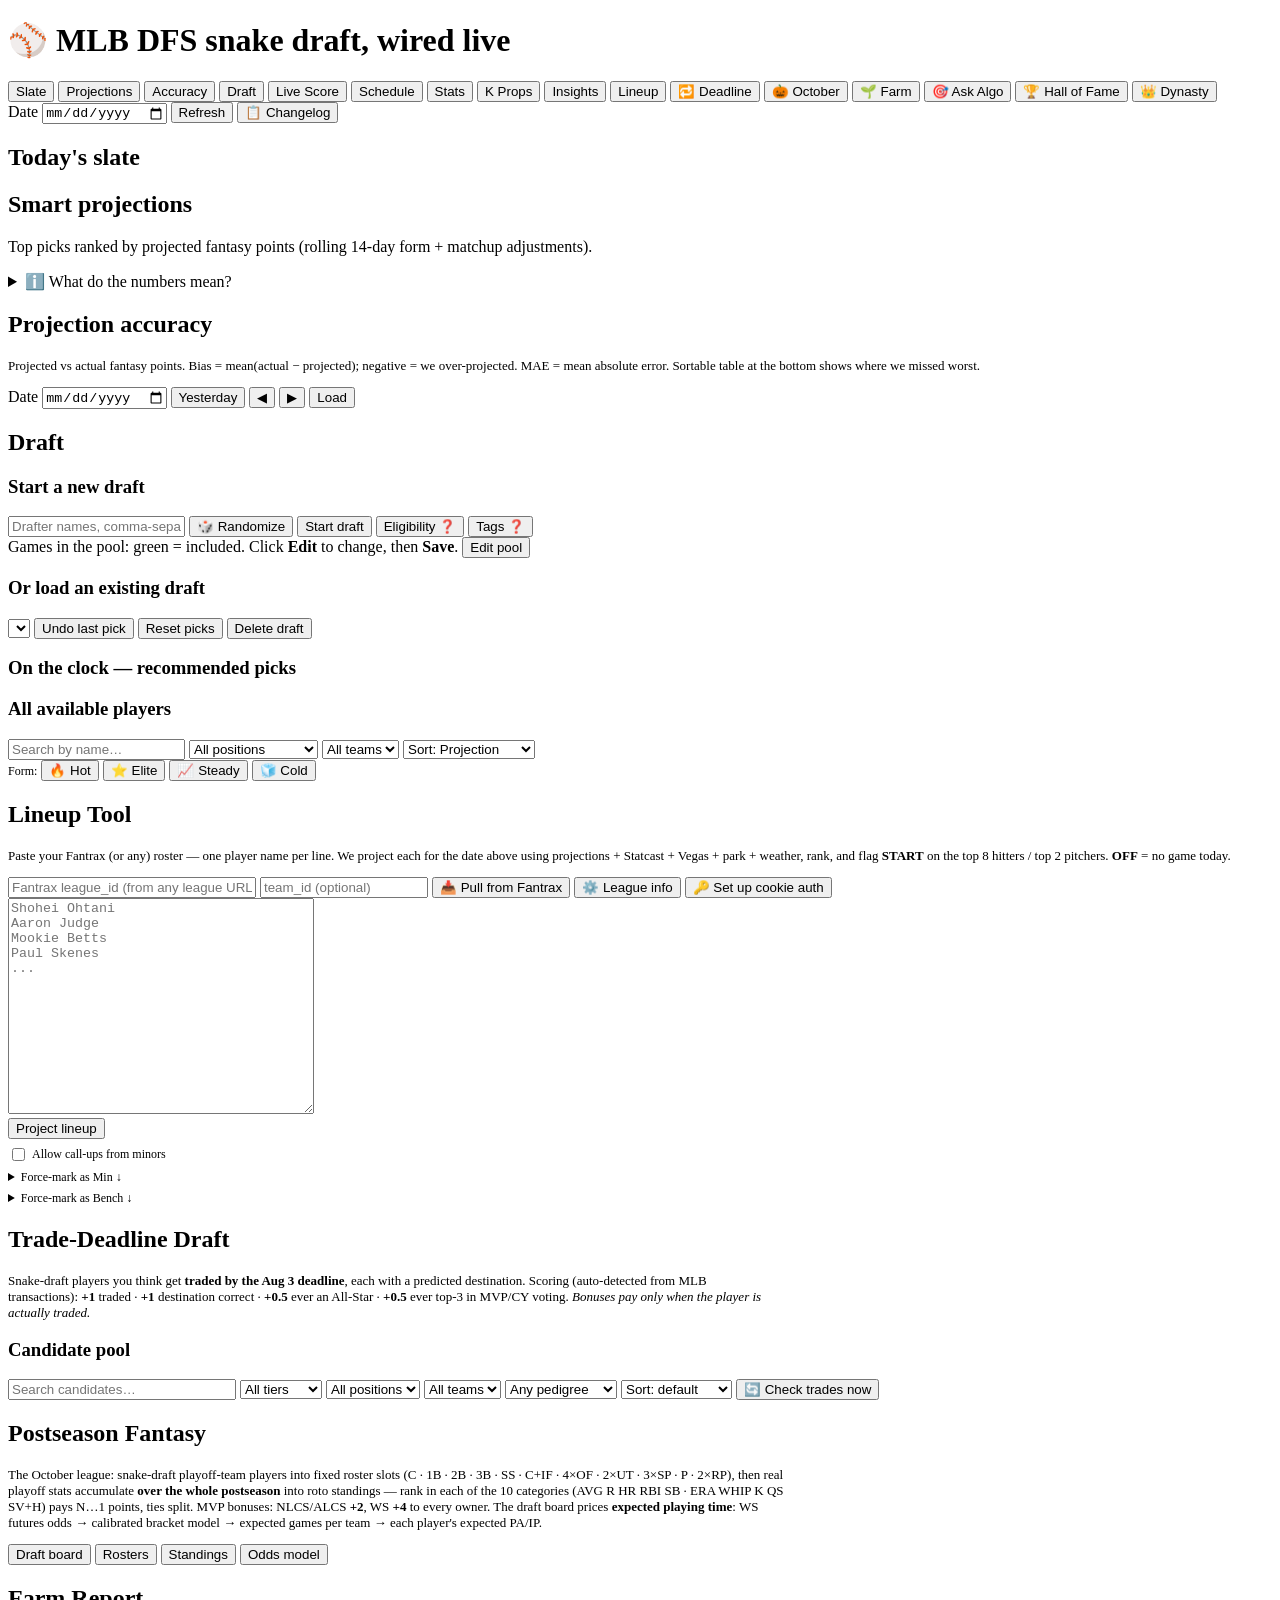
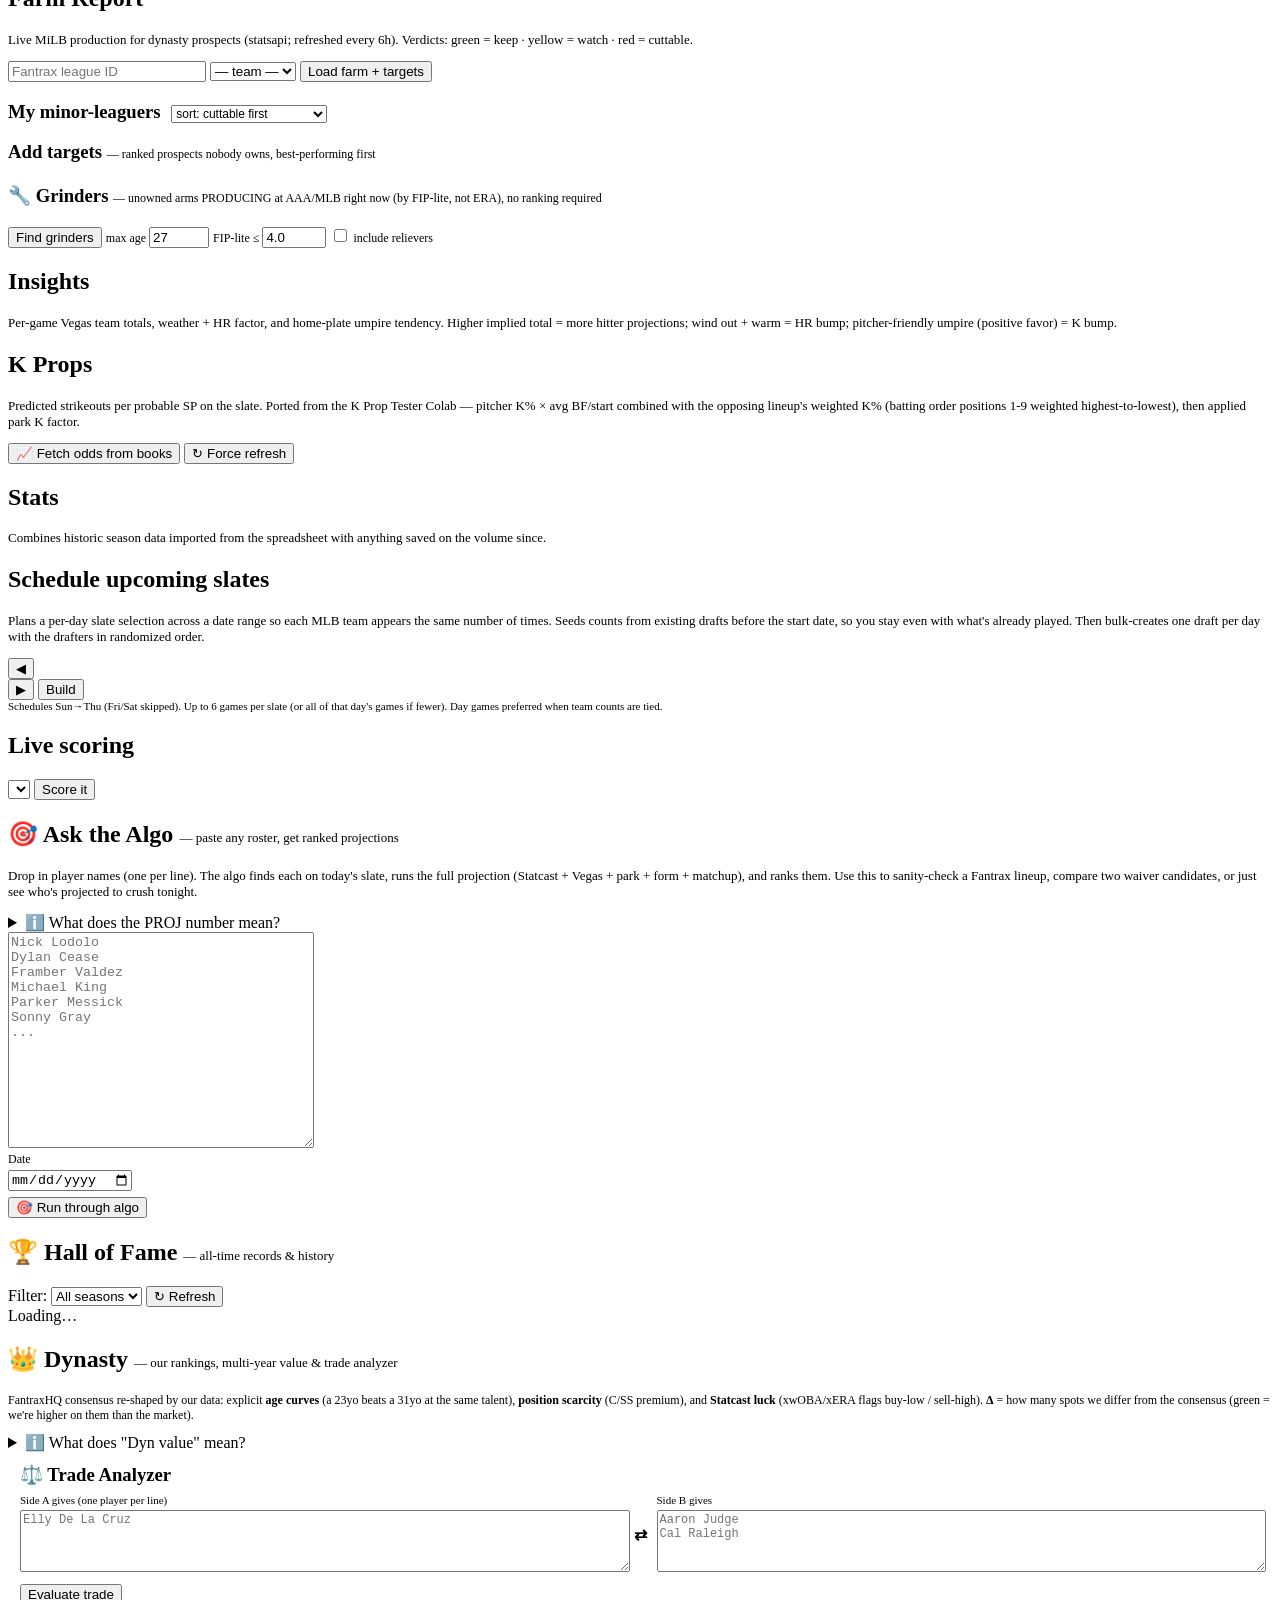
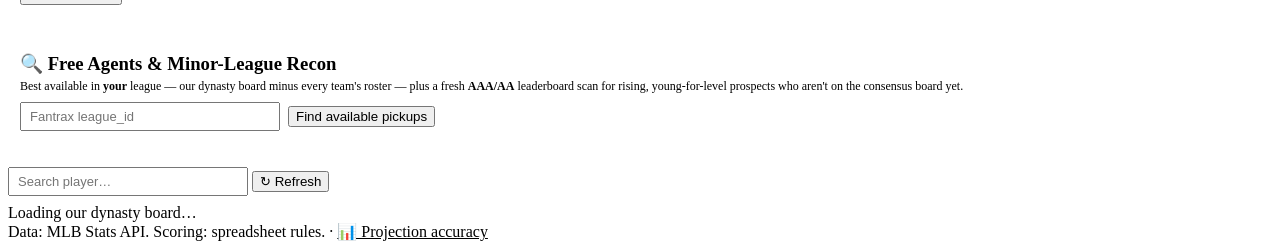
==== mlb_dfs/static/index.html @ f7f05da2 "feat(october): Postseason Fantasy tab — odds-driven playing-time projections + roto league Replicate" ====
<!doctype html>
<html lang="en">
<head>
  <meta charset="utf-8" />
  <meta name="viewport" content="width=device-width,initial-scale=1" />
  <title>MLB DFS — live snake draft</title>
  <link rel="stylesheet" href="/static/styles.css?v=__BUILD__" />
</head>
<body>
  <header>
    <h1>⚾ MLB DFS <span class="muted">snake draft, wired live</span></h1>
    <nav>
      <button data-tab="slate" class="active">Slate</button>
      <button data-tab="project">Projections</button>
      <button data-tab="calib">Accuracy</button>
      <button data-tab="draft">Draft</button>
      <button data-tab="score">Live Score</button>
      <button data-tab="schedule">Schedule</button>
      <button data-tab="stats">Stats</button>
      <button data-tab="kprops">K Props</button>
      <button data-tab="insights">Insights</button>
      <button data-tab="lineup">Lineup</button>
      <button data-tab="deadline">🔁 Deadline</button>
      <button data-tab="october">🎃 October</button>
      <button data-tab="farm">🌱 Farm</button>
      <button data-tab="ask">🎯 Ask Algo</button>
      <button data-tab="hof">🏆 Hall of Fame</button>
      <button data-tab="dynasty">👑 Dynasty</button>
    </nav>
    <div class="date-row">
      <label>Date <input id="date" type="date" /></label>
      <button id="refresh">Refresh</button>
      <button id="changelog-btn" title="What's new in the projection model">📋 Changelog</button>
    </div>
  </header>

  <div id="changelog-modal" class="modal" style="display:none;">
    <div class="modal-content">
      <div class="modal-header">
        <h2>Model Changelog</h2>
        <button id="changelog-close" class="modal-close">×</button>
      </div>
      <div id="changelog-body" class="modal-body"></div>
    </div>
  </div>

  <main>
    <section id="tab-slate" class="tab active">
      <h2>Today's slate</h2>
      <div id="slate-out" class="grid"></div>
    </section>

    <section id="tab-project" class="tab">
      <h2>Smart projections</h2>
      <p class="muted">Top picks ranked by projected fantasy points (rolling 14-day form + matchup adjustments).</p>
      <details class="num-legend">
        <summary>ℹ️ What do the numbers mean?</summary>
        <div class="num-legend-body">
          <p>Each number is <b>projected fantasy points for today's game</b>, on your league's scoring
             (HR 10 · 3B 8 · 2B 5 · 1B 3 · R/RBI/BB 2 · SB 3 · K −1 · GIDP −1.5;
             pitchers: out 0.75 · K 1.5 · QS 4 · ER −2 · baserunner −0.6).</p>
          <table class="legend-tiers">
            <tr><th>Hitter / game</th><td><b>🔥 11+</b> elite</td><td>8–11 strong</td><td>6–8 solid</td><td>4.5–6 average</td><td>3–4.5 streamer</td><td>&lt;3 bench</td></tr>
            <tr><th>Pitcher / start</th><td><b>🔥 18+</b> ace</td><td>14–18 strong</td><td>10–14 solid</td><td>6–10 risky</td><td colspan="2">&lt;6 avoid</td></tr>
          </table>
          <p class="muted" style="font-size:11px;">League average is ~5 pts for a hitter, ~11 for a starting pitcher. Click any player's number for the full factor breakdown.</p>
        </div>
      </details>
      <div id="proj-out"></div>
    </section>

    <section id="tab-calib" class="tab">
      <h2>Projection accuracy</h2>
      <p class="muted" style="font-size:13px;">
        Projected vs actual fantasy points. Bias = mean(actual − projected); negative = we over-projected. MAE = mean absolute error. Sortable table at the bottom shows where we missed worst.
      </p>
      <div class="setup-row">
        <label>Date <input id="calib-date" type="date" /></label>
        <button id="calib-yesterday" type="button">Yesterday</button>
        <button id="calib-prev" type="button" title="Previous day">◀</button>
        <button id="calib-next" type="button" title="Next day">▶</button>
        <button id="calib-load" type="button" class="btn-pick">Load</button>
      </div>
      <div id="calib-out"></div>
    </section>

    <section id="tab-draft" class="tab">
      <h2>Draft</h2>

      <div id="trivia-panel" class="trivia-panel" hidden>
        <div class="trivia-header">
          <h3>🎯 Today's Trivia <span class="muted" style="font-weight:400;font-size:12px;">— 3 quick questions about the slate</span></h3>
          <div class="trivia-controls">
            <select id="trivia-drafter" title="Who's playing"></select>
            <button id="trivia-leaderboard-btn" type="button" title="Season leaderboard">🏆 Season</button>
          </div>
        </div>
        <div id="trivia-questions"></div>
        <div id="trivia-submissions" class="muted" style="font-size:12px;margin-top:8px;"></div>
      </div>

      <div id="draft-setup">
        <h3>Start a new draft</h3>
        <div class="setup-row">
          <input id="drafters" placeholder="Drafter names, comma-separated. Ex: Stock,JL,Meech" />
          <button id="randomize" type="button" title="Randomize draft order">🎲 Randomize</button>
          <button id="new-draft" class="btn-pick">Start draft</button>
          <button id="show-eligibility" type="button">Eligibility ❓</button>
          <button id="show-tag-guide" type="button">Tags ❓</button>
        </div>
        <div id="tag-guide" class="tag-guide" hidden>
          <h4 style="margin:0 0 8px;">Player tags — what they mean</h4>
          <div class="tag-guide-section">
            <div class="tag-guide-header">Form tags <span class="muted" style="font-weight:400;font-size:11px;">(based on recent game logs)</span></div>
            <ul>
              <li><span class="bench-tag" style="background:rgba(239,68,68,0.25);color:#fca5a5;">🔥 HOT</span> — last 3 games well above their 14-day average. Streak signal: we weight L3 at 0.9 of projection.</li>
              <li><span class="bench-tag" style="background:rgba(59,130,246,0.25);color:#93c5fd;">🧊 COLD</span> — last 3 games well below their 14-day average. Projections shrunk an extra 15% post-matchup (calibrated on n&gt;200 days).</li>
              <li><span class="bench-tag" style="background:rgba(52,211,153,0.25);color:var(--accent-2);">⭐ ELITE</span> — L3, L7, L14 all consistently above league average. Always-on producer; no streak dampening.</li>
              <li><span class="bench-tag" style="background:rgba(148,163,184,0.25);color:var(--text);">📊 STEADY</span> — L3/L7/L14 close to each other, around league average. Reliable floor, modest ceiling.</li>
              <li><span class="muted">untagged</span> — none of the above thresholds tripped. Default projection.</li>
            </ul>
          </div>
          <div class="tag-guide-section">
            <div class="tag-guide-header">Quality-of-contact (Statcast) tier <span class="muted" style="font-weight:400;font-size:11px;">(true-talent prior, season-long sample)</span></div>
            <ul>
              <li><b style="color:var(--accent-2);">ELITE</b> — barrel% ≥ 11. Top tier of contact quality. Higher floor in slumps.</li>
              <li><b>SOLID</b> — above-average barrel/hard-hit. Reliable real production behind the rate stats.</li>
              <li><b>AVERAGE</b> — league-average contact. No prior tilt either direction.</li>
              <li><b style="color:var(--bad);">POOR</b> — below-average barrel/hard-hit. We trust their hot rolling form less; surface stats often regress.</li>
              <li><span class="muted">—</span> — small Statcast sample (call-up, low BBE), no prior applied.</li>
            </ul>
          </div>
          <div class="tag-guide-section">
            <div class="tag-guide-header">How they combine</div>
            <p class="muted" style="font-size:12px;margin:0;">Form tags drive short-term streak weighting (L3 vs L14). Statcast tier drives the true-talent prior blended into the rolling base. A <b>HOT + ELITE</b> hitter is the highest-confidence play — both signals say "buy". A <b>COLD + POOR</b> is the strongest fade — recent form bad, underlying skill weak.</p>
          </div>
        </div>
        <div class="setup-row">
          <span class="muted">Games in the pool: green = included. Click <b>Edit</b> to change, then <b>Save</b>.</span>
          <span id="game-count" class="muted"></span>
          <button id="games-edit" type="button">Edit pool</button>
          <button id="games-save" type="button" hidden>Save</button>
          <button id="games-cancel" type="button" hidden>Cancel</button>
          <button id="games-clear" type="button" hidden>Clear (full slate)</button>
        </div>
        <div id="game-picker" class="grid"></div>
      </div>

      <div id="draft-load-row">
        <h3>Or load an existing draft</h3>
        <div class="setup-row">
          <select id="draft-id"></select>
          <button id="undo">Undo last pick</button>
          <button id="reset" class="btn-danger-outline">Reset picks</button>
          <button id="delete" class="btn-danger">Delete draft</button>
        </div>
      </div>

      <div id="identity-bar" class="identity-bar" hidden>
        <span>You are:</span>
        <select id="me"></select>
        <span id="turn-status"></span>
      </div>

      <div id="draft-state"></div>
      <div id="pick-log"></div>
      <h3>On the clock — recommended picks</h3>
      <div id="recs-out"></div>

      <h3>All available players</h3>
      <div class="setup-row">
        <input id="pool-search" placeholder="Search by name…" />
        <select id="pool-filter">
          <option value="all">All positions</option>
          <option value="hitter">Hitters only</option>
          <option value="pitcher">Pitchers (SP) only</option>
          <option value="IF">IF eligible</option>
          <option value="OF">OF eligible</option>
        </select>
        <select id="pool-team">
          <option value="all">All teams</option>
        </select>
        <select id="pool-sort">
          <option value="proj">Sort: Projection</option>
          <option value="dynasty">Sort: Dynasty rank</option>
          <option value="name">Sort: Name</option>
        </select>
        <span id="pool-count" class="muted"></span>
      </div>
      <div class="setup-row" id="pool-form-chips" style="gap:6px;align-items:center;">
        <span class="muted" style="font-size:12px;">Form:</span>
        <button class="form-chip" data-tag="HOT" type="button">🔥 Hot</button>
        <button class="form-chip" data-tag="ELITE" type="button">⭐ Elite</button>
        <button class="form-chip" data-tag="STEADY" type="button">📈 Steady</button>
        <button class="form-chip" data-tag="COLD" type="button">🧊 Cold</button>
        <span class="muted" id="pool-form-hint" style="font-size:11px;"></span>
      </div>
      <div id="pool-out"></div>
    </section>

    <section id="tab-lineup" class="tab">
      <h2>Lineup Tool</h2>
      <p class="muted" style="font-size:13px;">
        Paste your Fantrax (or any) roster — one player name per line. We
        project each for the date above using projections + Statcast +
        Vegas + park + weather, rank, and flag <b>START</b> on the top 8
        hitters / top 2 pitchers. <b>OFF</b> = no game today.
      </p>
      <div class="setup-row">
        <input id="ftx-league" placeholder="Fantrax league_id (from any league URL)" style="width:240px;" />
        <input id="ftx-team" placeholder="team_id (optional)" style="width:160px;" />
        <button id="ftx-pull" type="button" class="btn-pick">📥 Pull from Fantrax</button>
        <button id="ftx-league-info" type="button" title="Inspect this league's scoring rules">⚙️ League info</button>
        <button id="ftx-auth" type="button">🔑 Set up cookie auth</button>
        <span id="ftx-status" class="muted" style="font-size:12px;"></span>
      </div>

      <div id="ftx-auth-panel" class="ftx-panel" hidden>
        <h3 style="margin:0 0 6px;">Set up Fantrax cookie auth</h3>
        <p class="muted" style="font-size:12px;margin:0 0 8px;">
          Required for <b>private</b> leagues only. Public leagues work without this.
        </p>
        <ol style="font-size:13px;line-height:1.6;margin:6px 0 10px 18px;padding:0;">
          <li>Open <a href="https://www.fantrax.com" target="_blank" rel="noopener">fantrax.com</a> in a new tab and make sure you're logged in to your league.</li>
          <li>Open DevTools: <b>Cmd+Option+I</b> (Mac) or <b>F12</b> (Windows).</li>
          <li>Go to <b>Application</b> → (left sidebar) <b>Cookies</b> → click <code>https://www.fantrax.com</code>.</li>
          <li>Find the rows named <code>FX_RM</code>, <code>JSESSIONID</code>, and <code>gamera_user_id</code>. Copy each <b>Value</b>.</li>
          <li>Paste them below as <code>FX_RM=&lt;value&gt;; JSESSIONID=&lt;value&gt;; gamera_user_id=&lt;value&gt;</code>
              — or just paste the whole cookie table (we'll filter it).</li>
        </ol>
        <p class="muted" style="font-size:12px;margin:0 0 8px;background:rgba(245,158,11,0.12);border-radius:6px;padding:6px 8px;">
          ⚠️ The string you paste <b>must contain</b> <code>FX_RM</code>, <code>JSESSIONID</code>, or
          <code>gamera_user_id</code> — those are the login cookies. Ad/tracking cookies
          (id5id, panoramaId, pbjs-unifiedid) alone won't work.
          <br>The <b>Network</b> tab method can fail on Fantrax because <code>/fxpa/req</code>
          is often served "from service worker" (cached) with no <code>Cookie:</code> header to copy —
          the <b>Application → Cookies</b> method above is reliable.
        </p>
        <textarea id="ftx-cookie-input" placeholder="FX_RM=...; JSESSIONID=...; gamera_user_id=...; (paste cookie values or the whole table)"
                  rows="4" style="width:100%;font-family:ui-monospace,Menlo,monospace;font-size:11px;"></textarea>
        <div class="setup-row" style="margin-top:8px;">
          <button id="ftx-cookie-save" type="button" class="btn-pick">Save & test</button>
          <button id="ftx-auth-close" type="button">Close</button>
          <span id="ftx-cookie-status" style="font-size:12px;"></span>
        </div>
      </div>
      <div class="setup-row">
        <textarea id="lineup-names" rows="14" style="flex:1; min-width:300px; font-family:ui-monospace,Menlo,monospace;" placeholder="Shohei Ohtani&#10;Aaron Judge&#10;Mookie Betts&#10;Paul Skenes&#10;..."></textarea>
        <div style="display:flex;flex-direction:column;gap:6px;align-items:flex-start;">
          <button id="lineup-go" class="btn-pick">Project lineup</button>
          <label style="font-size:12px;display:flex;align-items:center;gap:4px;">
            <input type="checkbox" id="lineup-allow-callups" />
            Allow call-ups from minors
          </label>
          <details style="font-size:12px;">
            <summary class="muted" style="cursor:pointer;">Force-mark as Min ↓</summary>
            <div class="muted" style="font-size:11px;margin:4px 0;max-width:240px;">
              When Fantrax's roster slot is wrong/stale, paste names here (one per line or comma-sep) to treat them as Minors.
            </div>
            <textarea id="lineup-force-minors" rows="3" placeholder="Marcelo Mayer&#10;T.J. Rumfield"
                      style="width:240px;font-family:ui-monospace,Menlo,monospace;font-size:11px;"></textarea>
          </details>
          <details style="font-size:12px;">
            <summary class="muted" style="cursor:pointer;">Force-mark as Bench ↓</summary>
            <div class="muted" style="font-size:11px;margin:4px 0;max-width:240px;">
              For players already on your bench when Fantrax slot is stale (so they show KEEP (BN) instead of BENCH ↓).
            </div>
            <textarea id="lineup-force-bench" rows="3" placeholder="Jake Burger&#10;Royce Lewis"
                      style="width:240px;font-family:ui-monospace,Menlo,monospace;font-size:11px;"></textarea>
          </details>
        </div>
      </div>
      <div id="lineup-out"></div>
    </section>


    <section id="tab-deadline" class="tab">
      <h2>Trade-Deadline Draft</h2>
      <p class="muted" style="font-size:13px;max-width:760px;">
        Snake-draft players you think get <b>traded by the Aug 3 deadline</b>, each with a predicted destination.
        Scoring (auto-detected from MLB transactions): <b>+1</b> traded · <b>+1</b> destination correct ·
        <b>+0.5</b> ever an All-Star · <b>+0.5</b> ever top-3 in MVP/CY voting.
        <i>Bonuses pay only when the player is actually traded.</i>
      </p>
      <div id="dl-setup" class="setup-row" style="display:none;">
        <input id="dl-drafters" placeholder="Drafter names, comma-separated (Stock,JL,Meech)" />
        <select id="dl-rounds"><option value="4">4 rounds</option><option value="6" selected>6 rounds</option><option value="8">8 rounds</option></select>
        <button id="dl-create" class="btn-pick">Start deadline draft</button>
      </div>
      <div id="dl-board"></div>
      <h3 style="margin-top:18px;">Candidate pool <span class="muted" id="dl-pool-meta" style="font-weight:400;font-size:12px;"></span></h3>
      <div class="setup-row">
        <input id="dl-search" placeholder="Search candidates…" style="width:220px;" />
        <select id="dl-tier"><option value="all">All tiers</option><option value="high">High</option><option value="medium">Medium</option><option value="long-shot">Long-shot</option><option value="deep">Deep</option></select>
        <select id="dl-pos"><option value="all">All positions</option><option value="SP">SP</option><option value="RP">RP</option><option value="C">C</option><option value="1B">1B</option><option value="2B">2B</option><option value="3B">3B</option><option value="SS">SS</option><option value="OF">OF (any)</option><option value="DH">DH/UT</option></select>
        <select id="dl-team"><option value="all">All teams</option></select>
        <select id="dl-award"><option value="all">Any pedigree</option><option value="allstar">⭐ All-Stars</option><option value="top3">🏅 Top-3 votes</option><option value="decorated">⭐/🏅 either</option></select>
        <select id="dl-sort"><option value="default">Sort: default</option><option value="pct">Sort: trade % ↓</option></select>
        <button id="dl-refresh-trades" class="btn-pick" title="Re-check MLB's live transactions feed right now">🔄 Check trades now</button>
        <span id="dl-trades-status" class="muted" style="font-size:11px;"></span>
      </div>
      <div id="dl-pool"></div>
    </section>


    <section id="tab-october" class="tab">
      <h2>Postseason Fantasy</h2>
      <p class="muted" style="font-size:13px;max-width:780px;">
        The October league: snake-draft playoff-team players into fixed roster slots
        (C · 1B · 2B · 3B · SS · C+IF · 4×OF · 2×UT · 3×SP · P · 2×RP), then real playoff stats
        accumulate <b>over the whole postseason</b> into roto standings — rank in each of the 10
        categories (AVG R HR RBI SB · ERA WHIP K QS SV+H) pays N…1 points, ties split.
        MVP bonuses: NLCS/ALCS <b>+2</b>, WS <b>+4</b> to every owner.
        The draft board prices <b>expected playing time</b>: WS futures odds → calibrated bracket model
        → expected games per team → each player's expected PA/IP.
      </p>
      <div id="oct-setup" class="setup-row" style="display:none;">
        <input id="oct-managers" placeholder="Manager names, comma-separated (any number, 2+)" style="width:360px;" />
        <button id="oct-create" class="btn-pick">Create league (random snake order)</button>
      </div>
      <div class="setup-row">
        <button class="oct-sub btn-pick" data-view="board">Draft board</button>
        <button class="oct-sub" data-view="rosters">Rosters</button>
        <button class="oct-sub" data-view="standings">Standings</button>
        <button class="oct-sub" data-view="model">Odds model</button>
        <span id="oct-status" class="muted" style="font-size:12px;"></span>
      </div>
      <div id="oct-main"></div>
    </section>

    <section id="tab-farm" class="tab">
      <h2>Farm Report</h2>
      <p class="muted" style="font-size:13px;">Live MiLB production for dynasty prospects (statsapi; refreshed every 6h). Verdicts: <span style="color:var(--accent-2);">green = keep</span> · yellow = watch · <span style="color:var(--bad);">red = cuttable</span>.</p>
      <div class="setup-row">
        <input id="farm-league" placeholder="Fantrax league ID" style="width:190px;" />
        <select id="farm-team"><option value="">— team —</option></select>
        <button id="farm-load" class="btn-pick">Load farm + targets</button>
        <span id="farm-status" class="muted" style="font-size:12px;"></span>
      </div>
      <h3>My minor-leaguers <select id="farm-sort" style="font-weight:400;font-size:12px;margin-left:6px;"><option value="cut">sort: cuttable first</option><option value="perf">sort: best performers first</option></select></h3>
      <div id="farm-mine"></div>
      <h3 style="margin-top:18px;">Add targets <span class="muted" style="font-weight:400;font-size:12px;">— ranked prospects nobody owns, best-performing first</span></h3>
      <div id="farm-targets"></div>

      <h3 style="margin-top:22px;">🔧 Grinders <span class="muted" style="font-weight:400;font-size:12px;">— unowned arms PRODUCING at AAA/MLB right now (by FIP-lite, not ERA), no ranking required</span></h3>
      <div class="setup-row" style="margin-bottom:8px;">
        <button id="grind-load" class="btn-pick">Find grinders</button>
        <label class="muted" style="font-size:12px;">max age <input id="grind-age" type="number" value="27" style="width:52px;" /></label>
        <label class="muted" style="font-size:12px;">FIP-lite ≤ <input id="grind-fip" type="number" step="0.1" value="4.0" style="width:56px;" /></label>
        <label class="muted" style="font-size:12px;"><input id="grind-rp" type="checkbox" /> include relievers</label>
        <span id="grind-status" class="muted" style="font-size:12px;"></span>
      </div>
      <div id="farm-grinders"></div>
    </section>

    <section id="tab-insights" class="tab">
      <h2>Insights</h2>
      <p class="muted" style="font-size:13px;">
        Per-game Vegas team totals, weather + HR factor, and home-plate
        umpire tendency. Higher implied total = more hitter projections;
        wind out + warm = HR bump; pitcher-friendly umpire (positive favor)
        = K bump.
      </p>
      <div id="insights-out"></div>
    </section>

    <section id="tab-kprops" class="tab">
      <h2>K Props</h2>
      <p class="muted" style="font-size:13px;">
        Predicted strikeouts per probable SP on the slate. Ported from the
        K Prop Tester Colab — pitcher K% × avg BF/start combined with the
        opposing lineup's weighted K% (batting order positions 1-9 weighted
        highest-to-lowest), then applied park K factor.
      </p>
      <div class="setup-row">
        <button id="kprops-fetch-odds" class="btn-pick">📈 Fetch odds from books</button>
        <button id="kprops-refresh-odds" class="btn-danger-outline" title="Force a fresh API call (uses credits)">↻ Force refresh</button>
        <span id="kprops-odds-status" class="muted" style="font-size:12px;"></span>
      </div>
      <div id="kprops-out"></div>
    </section>

    <section id="tab-stats" class="tab">
      <h2>Stats</h2>
      <p class="muted" style="font-size:13px;">
        Combines historic season data imported from the spreadsheet with
        anything saved on the volume since.
      </p>
      <div id="stats-out"></div>
    </section>

    <section id="tab-schedule" class="tab">
      <h2>Schedule upcoming slates</h2>
      <p class="muted" style="font-size:13px;">
        Plans a per-day slate selection across a date range so each MLB team
        appears the same number of times. Seeds counts from existing drafts
        before the start date, so you stay even with what's already played.
        Then bulk-creates one draft per day with the drafters in randomized
        order.
      </p>
      <div class="setup-row sunday-picker">
        <button id="sched-prev" class="chevron" type="button" title="Earlier Sundays">◀</button>
        <div id="sched-sundays" class="sunday-chips"></div>
        <button id="sched-next" class="chevron" type="button" title="Later Sundays">▶</button>
        <button id="sched-build" class="btn-pick">Build</button>
        <input type="hidden" id="sched-start" />
      </div>
      <div class="muted" style="font-size:11px;">Schedules Sun→Thu (Fri/Sat skipped). Up to 6 games per slate (or all of that day's games if fewer). Day games preferred when team counts are tied.</div>
      <div id="sched-out"></div>
      <div id="sched-apply-row" hidden style="margin-top:14px;">
        <h3>Apply this schedule</h3>
        <div class="setup-row">
          <input id="sched-drafters" placeholder="Drafter names, comma-separated" />
          <label style="display:flex;align-items:center;gap:6px;">
            <input type="checkbox" id="sched-randomize" checked /> randomize order each day
          </label>
          <button id="sched-apply" class="btn-pick">Create drafts</button>
        </div>
        <div id="sched-apply-out" class="muted" style="font-size:12px;"></div>
      </div>
    </section>

    <section id="tab-score" class="tab">
      <h2>Live scoring</h2>
      <div id="score-controls">
        <select id="score-draft-id"></select>
        <button id="score-load">Score it</button>
      </div>
      <div id="score-out"></div>
    </section>

    <section id="tab-ask" class="tab">
      <h2>🎯 Ask the Algo <span class="muted" style="font-size:13px;font-weight:400;">— paste any roster, get ranked projections</span></h2>
      <p class="muted" style="font-size:13px;">
        Drop in player names (one per line). The algo finds each on today's slate,
        runs the full projection (Statcast + Vegas + park + form + matchup), and
        ranks them. Use this to sanity-check a Fantrax lineup, compare two waiver
        candidates, or just see who's projected to crush tonight.
      </p>
      <details class="num-legend">
        <summary>ℹ️ What does the PROJ number mean?</summary>
        <div class="num-legend-body">
          <p><b>PROJ</b> = projected <b>fantasy points for tonight's game</b> on your league's scoring
             (HR 10 · 3B 8 · 2B 5 · 1B 3 · R/RBI/BB 2 · SB 3 · K −1; pitchers: out 0.75 · K 1.5 · QS 4 · ER −2).
             Higher = better. Quick anchor:</p>
          <table class="legend-tiers">
            <tr><th>Hitter / game</th><td><b>🔥 11+</b> elite</td><td>8–11 strong</td><td>6–8 solid</td><td>4.5–6 average</td><td>3–4.5 streamer</td><td>&lt;3 bench</td></tr>
            <tr><th>Pitcher / start</th><td><b>🔥 18+</b> ace</td><td>14–18 strong</td><td>10–14 solid</td><td>6–10 risky</td><td colspan="2">&lt;6 avoid</td></tr>
          </table>
          <p class="muted" style="font-size:11px;">League average is ~5 for a hitter, ~11 for a starting pitcher. The CONTEXT column shows the form/QoC tags, lineup spot, team run total, and opposing pitcher driving the number.</p>
        </div>
      </details>
      <div class="setup-row">
        <textarea id="ask-names" rows="14"
          style="flex:1; min-width:300px; font-family:ui-monospace,Menlo,monospace;"
          placeholder="Nick Lodolo&#10;Dylan Cease&#10;Framber Valdez&#10;Michael King&#10;Parker Messick&#10;Sonny Gray&#10;..."></textarea>
        <div style="display:flex;flex-direction:column;gap:6px;align-items:flex-start;min-width:160px;">
          <label style="font-size:12px;display:flex;flex-direction:column;gap:3px;">
            Date
            <input id="ask-date" type="date" />
          </label>
          <button id="ask-go" class="btn-pick">🎯 Run through algo</button>
        </div>
      </div>
      <div id="ask-out"></div>
    </section>

    <section id="tab-hof" class="tab">
      <h2>🏆 Hall of Fame <span class="muted" style="font-size:13px;font-weight:400;">— all-time records & history</span></h2>
      <div class="hof-controls">
        <label>Filter: <select id="hof-season-filter"><option value="">All seasons</option></select></label>
        <button id="hof-refresh" type="button">↻ Refresh</button>
      </div>
      <div id="hof-out"><div class="muted">Loading…</div></div>
    </section>

    <section id="tab-dynasty" class="tab">
      <h2>👑 Dynasty <span class="muted" style="font-size:13px;font-weight:400;">— our rankings, multi-year value & trade analyzer</span></h2>
      <p class="muted" style="font-size:12px;margin:0 0 10px;">
        FantraxHQ consensus re-shaped by our data: explicit <b>age curves</b> (a 23yo beats a 31yo at the same talent),
        <b>position scarcity</b> (C/SS premium), and <b>Statcast luck</b> (xwOBA/xERA flags buy-low / sell-high).
        <b>Δ</b> = how many spots we differ from the consensus (green = we're higher on them than the market).
      </p>
      <details class="num-legend">
        <summary>ℹ️ What does "Dyn value" mean?</summary>
        <div class="num-legend-body">
          <p><b>Dynasty value</b> is a 0–~5000 score = the player's projected value summed over the next 6 seasons
             (age-curve discounted). It's a relative scale for comparing assets and grading trades — not a points total.</p>
          <table class="legend-tiers">
            <tr><th>Tier</th><td><b>4000+</b> cornerstone</td><td>2800–4000 star</td><td>1800–2800 building block</td><td>900–1800 solid</td><td>300–900 depth</td><td>&lt;300 flier</td></tr>
          </table>
          <p class="muted" style="font-size:11px;">Click any row for the full breakdown (consensus×skill blend, multi-year Statcast, age path, durability, etc.).</p>
        </div>
      </details>

      <div class="dynasty-trade" style="background:var(--panel);border:1px solid var(--border);border-radius:8px;padding:12px;margin-bottom:14px;">
        <h3 style="margin:0 0 8px;">⚖️ Trade Analyzer</h3>
        <div style="display:grid;grid-template-columns:1fr auto 1fr;gap:10px;align-items:start;">
          <div>
            <div class="muted" style="font-size:11px;margin-bottom:4px;">Side A gives (one player per line)</div>
            <textarea id="dyn-side-a" rows="4" placeholder="Elly De La Cruz" style="width:100%;font-size:12px;font-family:ui-monospace,Menlo,monospace;"></textarea>
          </div>
          <div style="align-self:center;font-weight:700;color:var(--muted);">⇄</div>
          <div>
            <div class="muted" style="font-size:11px;margin-bottom:4px;">Side B gives</div>
            <textarea id="dyn-side-b" rows="4" placeholder="Aaron Judge&#10;Cal Raleigh" style="width:100%;font-size:12px;font-family:ui-monospace,Menlo,monospace;"></textarea>
          </div>
        </div>
        <div style="margin-top:8px;"><button id="dyn-trade-btn" class="btn-pick">Evaluate trade</button></div>
        <div id="dyn-trade-out" style="margin-top:10px;"></div>
      </div>

      <div class="dynasty-pickups" style="background:var(--panel);border:1px solid var(--border);border-radius:8px;padding:12px;margin-bottom:14px;">
        <h3 style="margin:0 0 4px;">🔍 Free Agents & Minor-League Recon</h3>
        <p class="muted" style="font-size:12px;margin:0 0 8px;">
          Best available in <b>your</b> league — our dynasty board minus every team's roster — plus a fresh
          <b>AAA/AA</b> leaderboard scan for rising, young-for-level prospects who aren't on the consensus board yet.
        </p>
        <div style="display:flex;gap:8px;align-items:center;flex-wrap:wrap;">
          <input id="dyn-league" type="text" placeholder="Fantrax league_id" style="font-size:13px;padding:5px 8px;width:240px;">
          <button id="dyn-pickups-btn" class="btn-pick" type="button">Find available pickups</button>
          <span id="dyn-pickups-status" class="muted" style="font-size:12px;"></span>
        </div>
        <div id="dyn-pickups-out" style="margin-top:10px;"></div>
      </div>

      <div class="dynasty-controls" style="margin-bottom:8px;">
        <input id="dyn-search" type="text" placeholder="Search player…" style="font-size:13px;padding:5px 8px;width:220px;">
        <button id="dyn-refresh" type="button">↻ Refresh</button>
      </div>
      <div id="dynasty-out"><div class="muted">Loading our dynasty board…</div></div>
    </section>
  </main>

  <footer class="muted">
    <div>Data: MLB Stats API. Scoring: spreadsheet rules. · <a href="/accuracy" style="color:var(--accent);">📊 Projection accuracy</a></div>
    <div id="lg-baselines" class="lg-baselines"></div>
  </footer>

  <script src="/static/app.js?v=__BUILD__"></script>
</body>
</html>
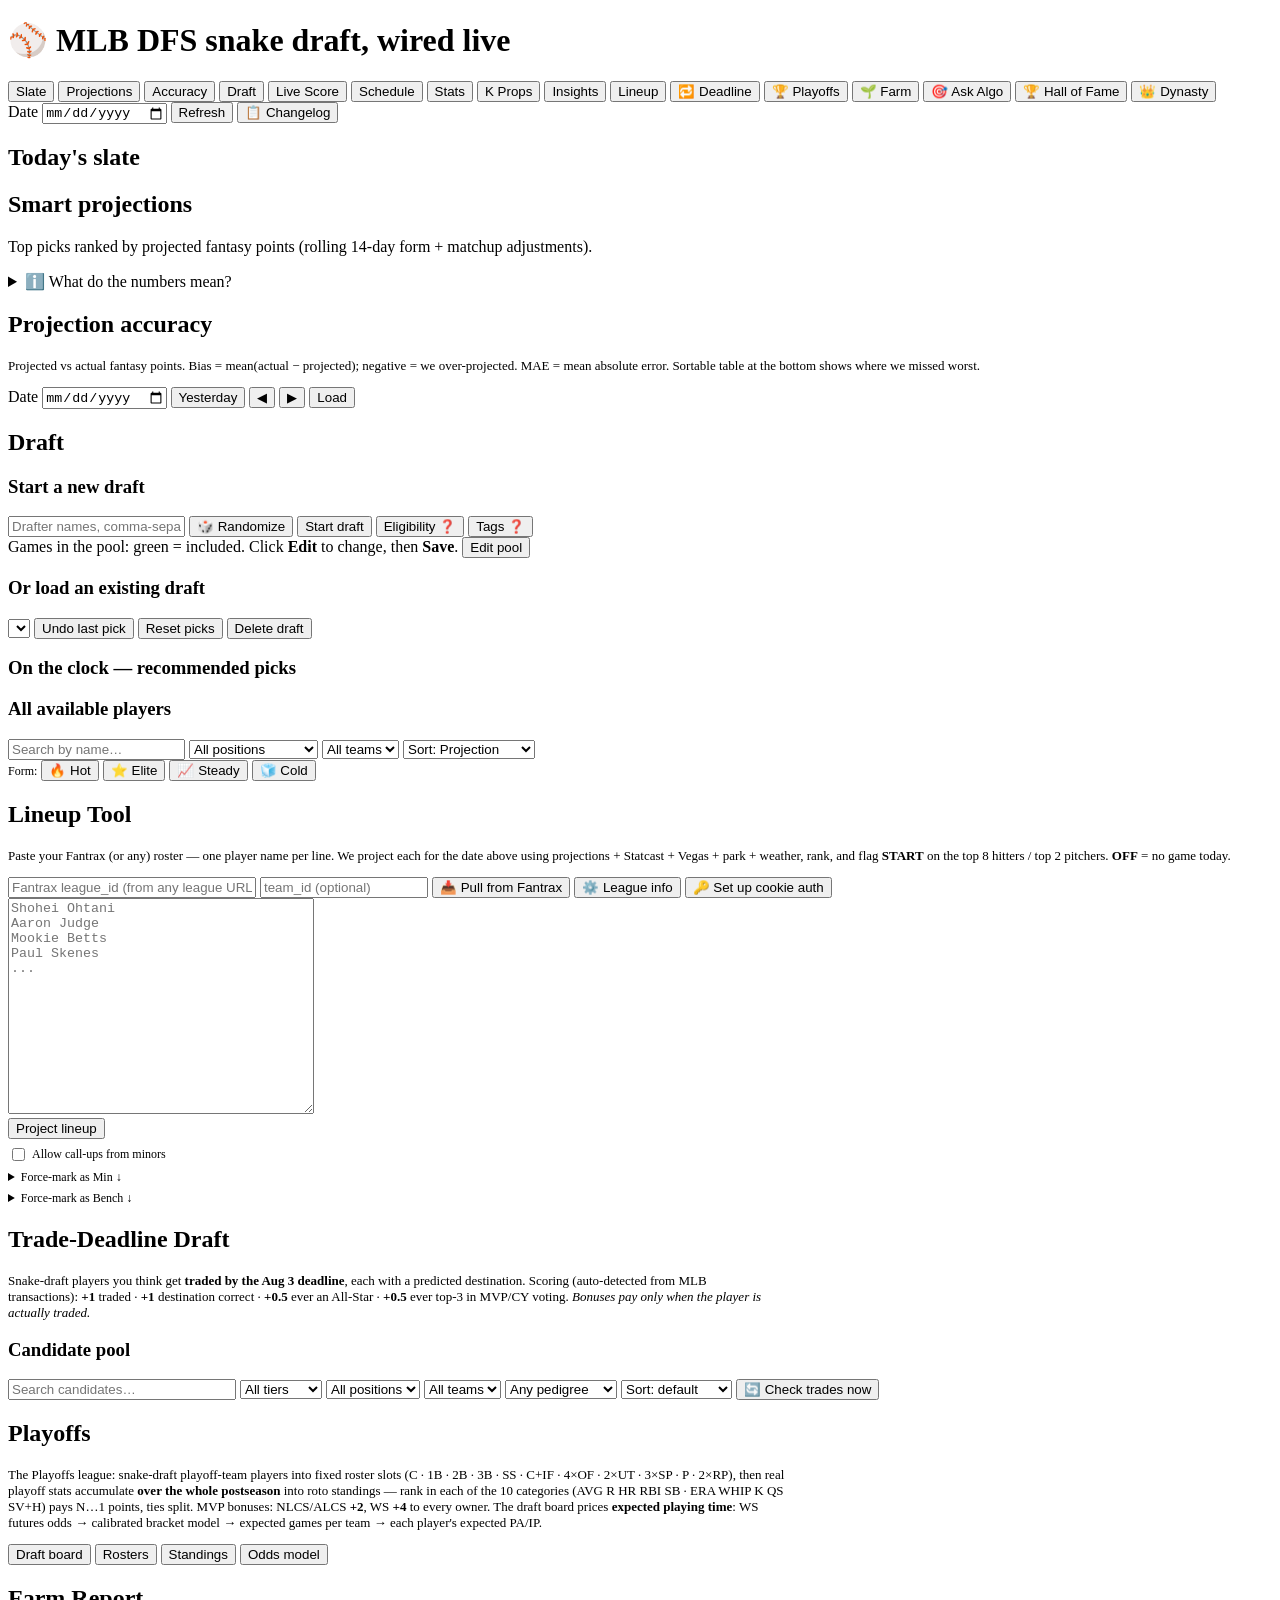
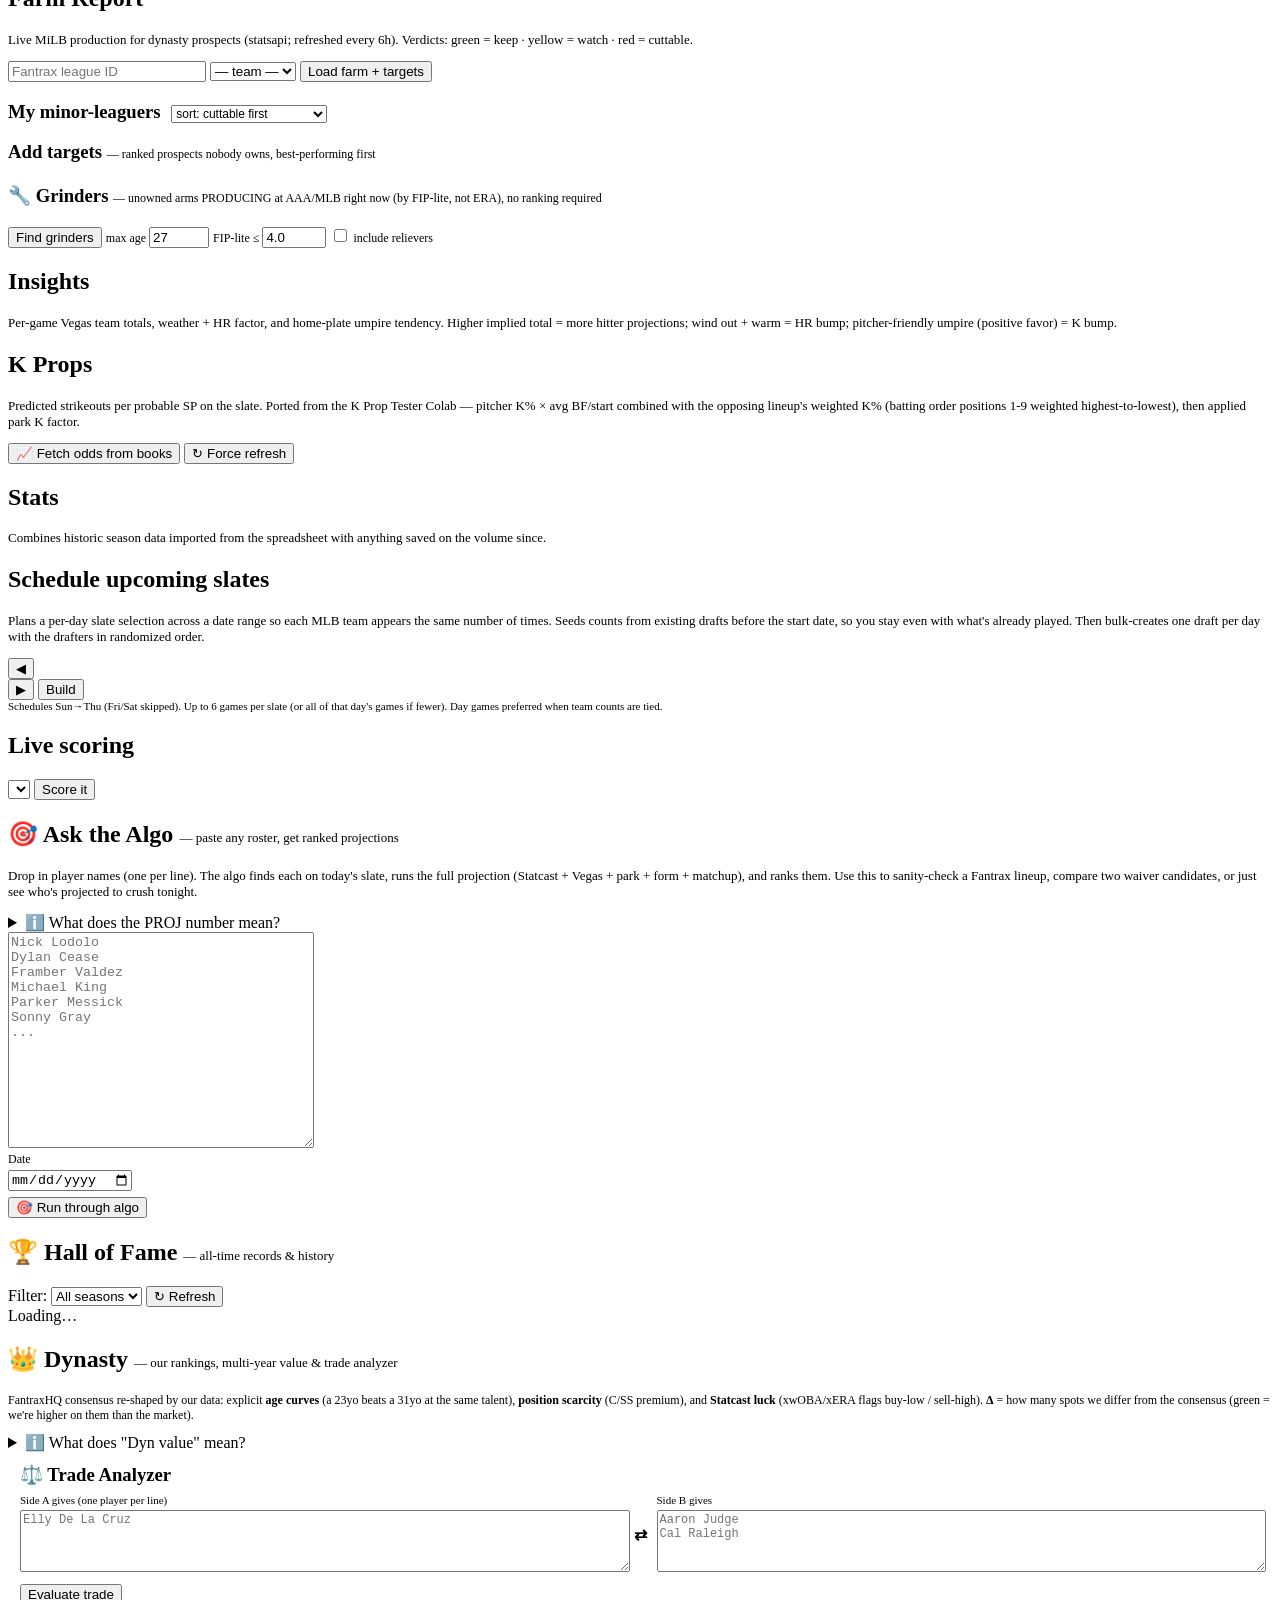
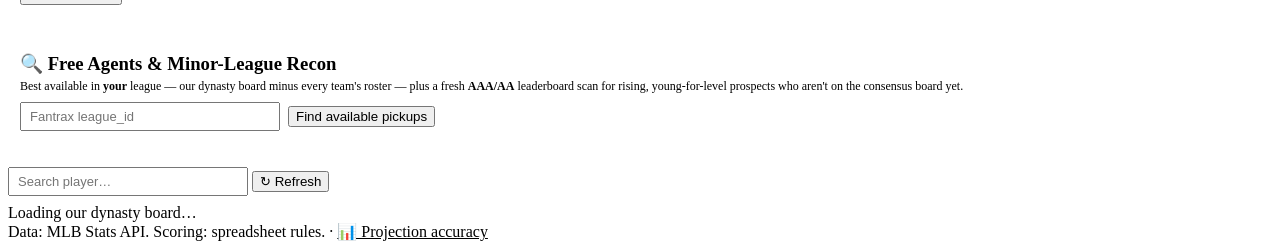
==== commit 051605c1: "feat(web): /playoffs deep link + rename 'October' tab to 'Playoffs' Adds a GET /playoffs route servi" ====
--- a/mlb_dfs/static/index.html
+++ b/mlb_dfs/static/index.html
@@ -21,7 +21,7 @@
       <button data-tab="insights">Insights</button>
       <button data-tab="lineup">Lineup</button>
       <button data-tab="deadline">🔁 Deadline</button>
-      <button data-tab="october">🎃 October</button>
+      <button data-tab="playoffs">🏆 Playoffs</button>
       <button data-tab="farm">🌱 Farm</button>
       <button data-tab="ask">🎯 Ask Algo</button>
       <button data-tab="hof">🏆 Hall of Fame</button>
@@ -303,10 +303,10 @@
     </section>
 
 
-    <section id="tab-october" class="tab">
-      <h2>Postseason Fantasy</h2>
+    <section id="tab-playoffs" class="tab">
+      <h2>Playoffs</h2>
       <p class="muted" style="font-size:13px;max-width:780px;">
-        The October league: snake-draft playoff-team players into fixed roster slots
+        The Playoffs league: snake-draft playoff-team players into fixed roster slots
         (C · 1B · 2B · 3B · SS · C+IF · 4×OF · 2×UT · 3×SP · P · 2×RP), then real playoff stats
         accumulate <b>over the whole postseason</b> into roto standings — rank in each of the 10
         categories (AVG R HR RBI SB · ERA WHIP K QS SV+H) pays N…1 points, ties split.
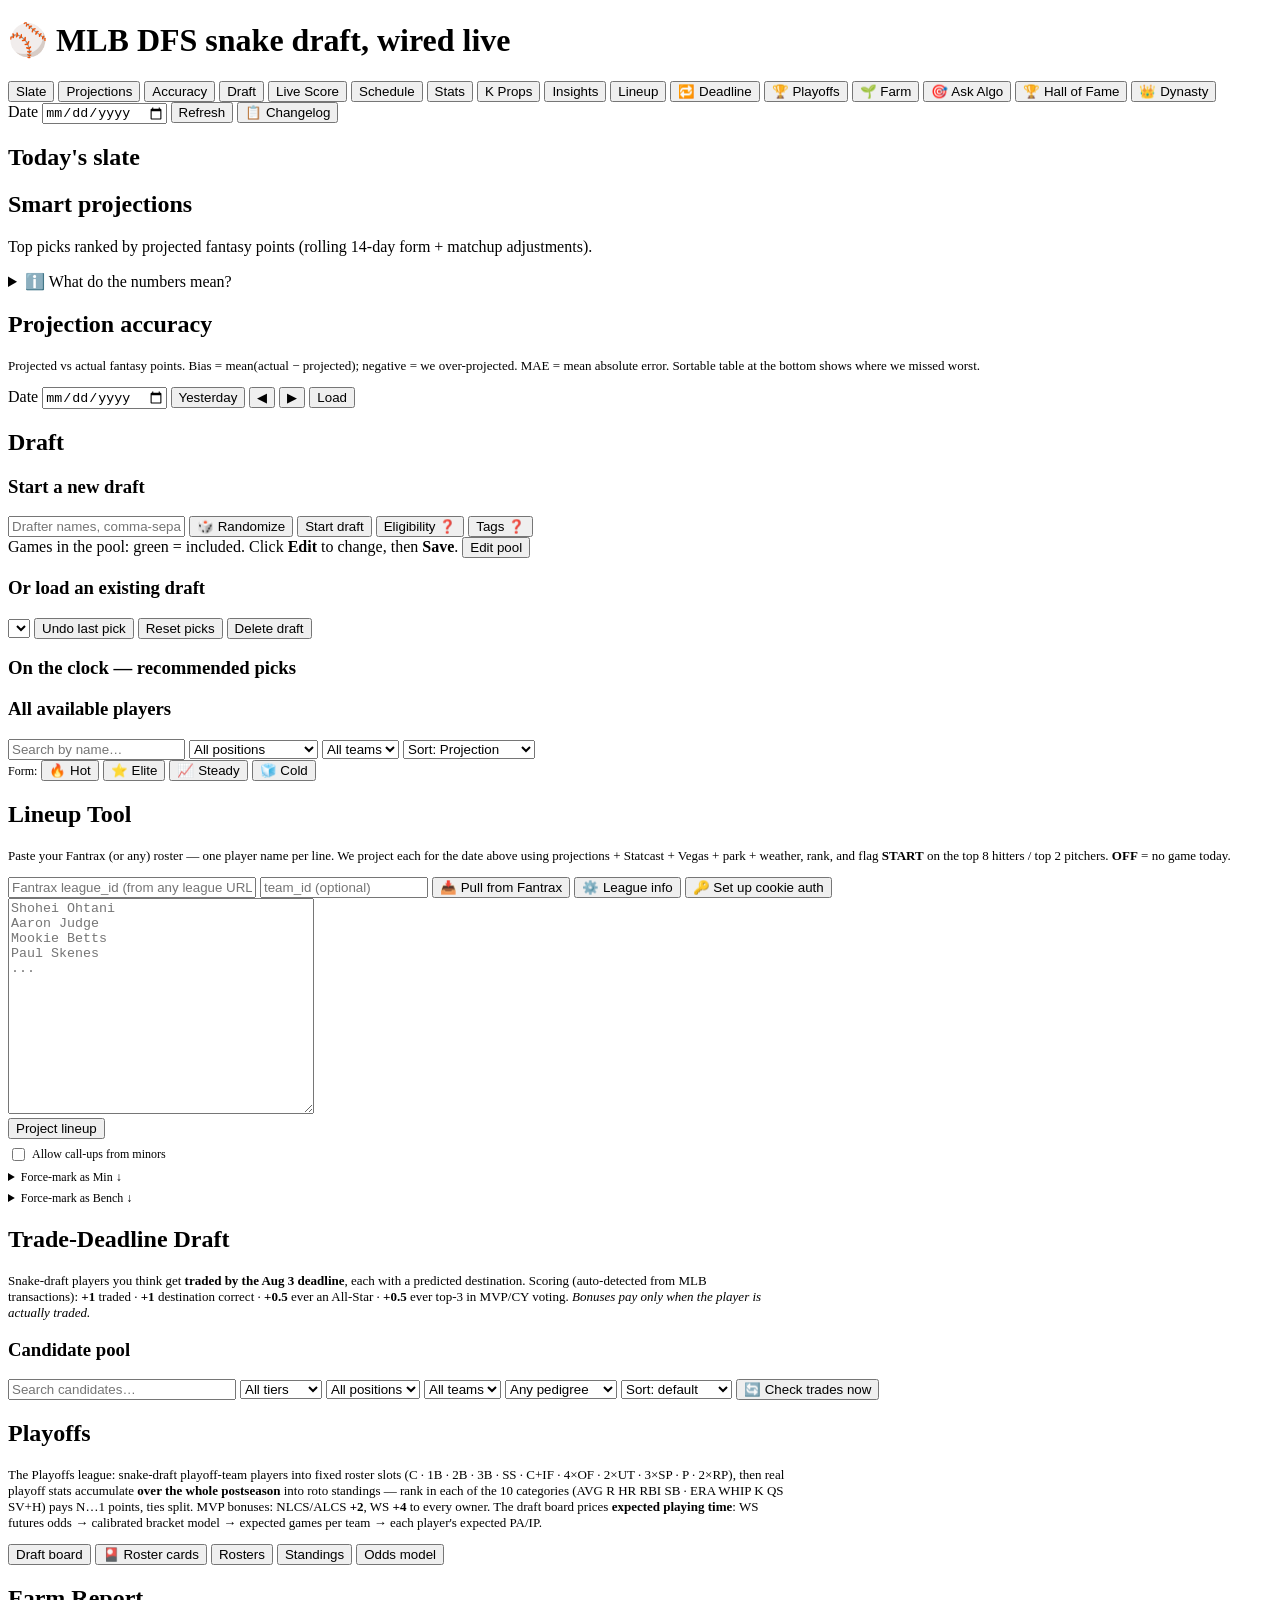
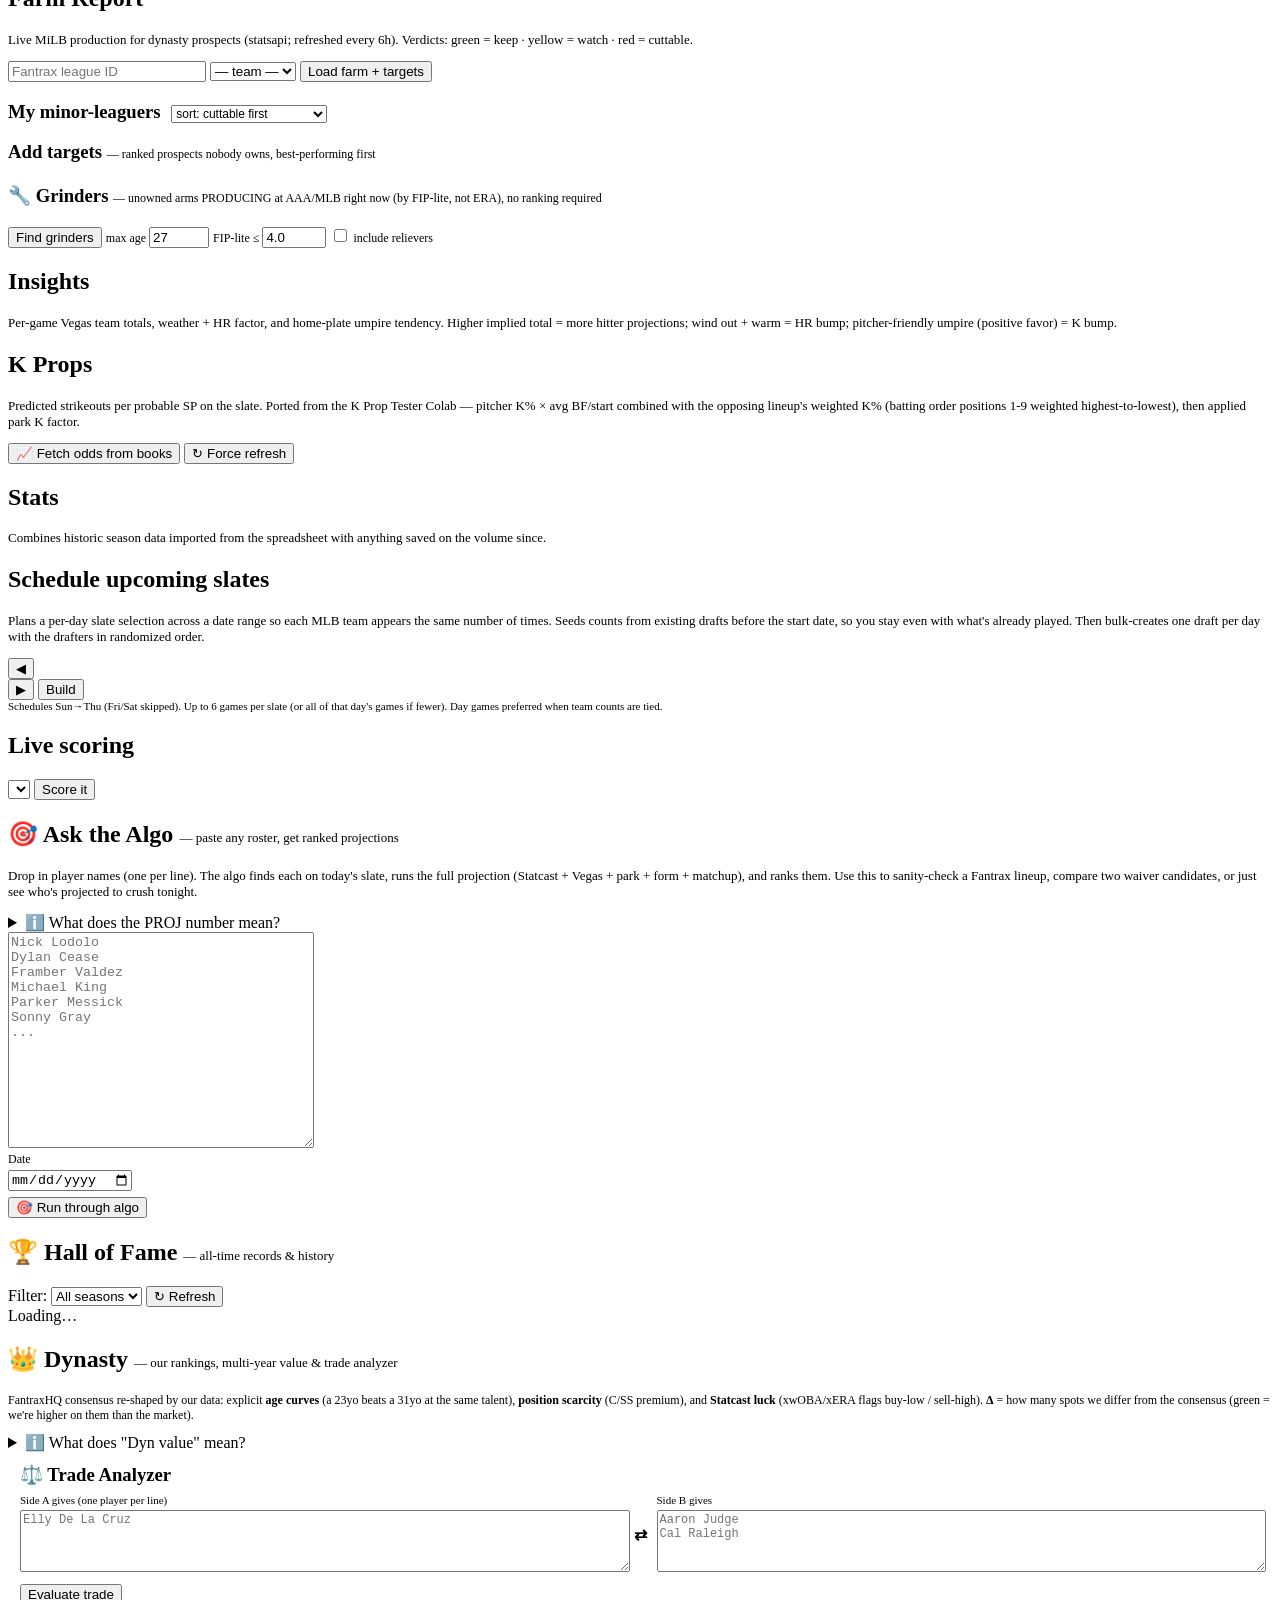
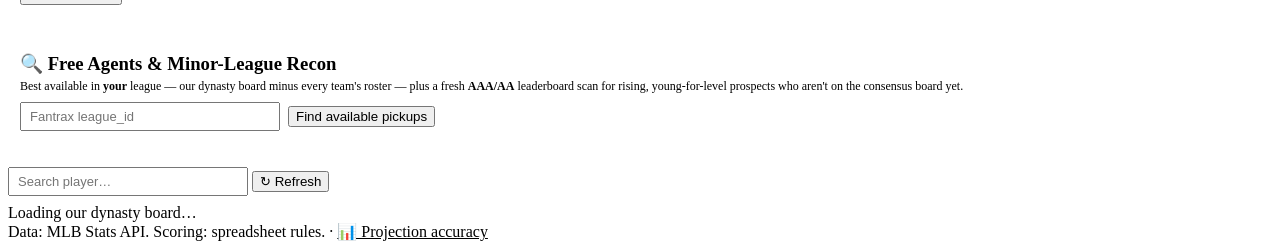
==== commit 15f824d2: "feat(playoffs): drag-to-move Roster cards view New '🎴 Roster cards' sub-view: every roster slot rend" ====
--- a/mlb_dfs/static/index.html
+++ b/mlb_dfs/static/index.html
@@ -320,6 +320,7 @@
       </div>
       <div class="setup-row">
         <button class="oct-sub btn-pick" data-view="board">Draft board</button>
+        <button class="oct-sub" data-view="cards">🎴 Roster cards</button>
         <button class="oct-sub" data-view="rosters">Rosters</button>
         <button class="oct-sub" data-view="standings">Standings</button>
         <button class="oct-sub" data-view="model">Odds model</button>
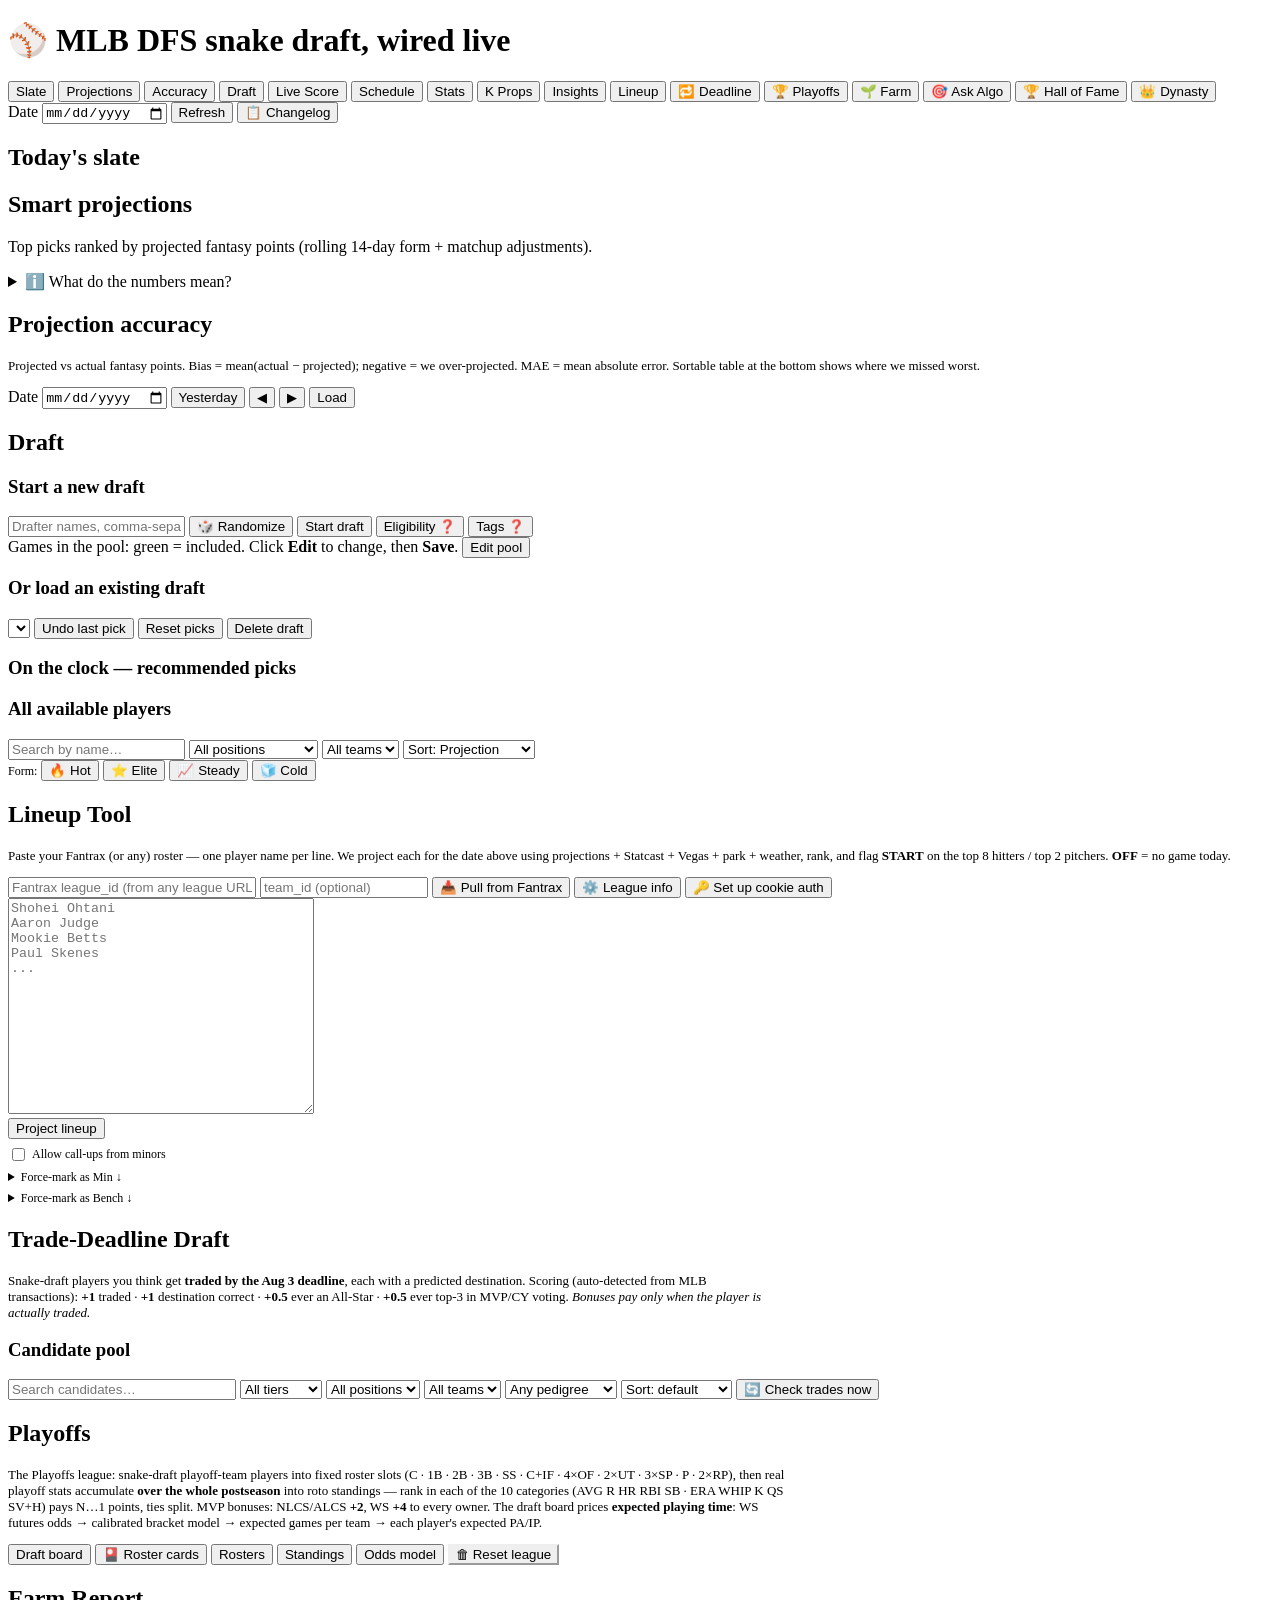
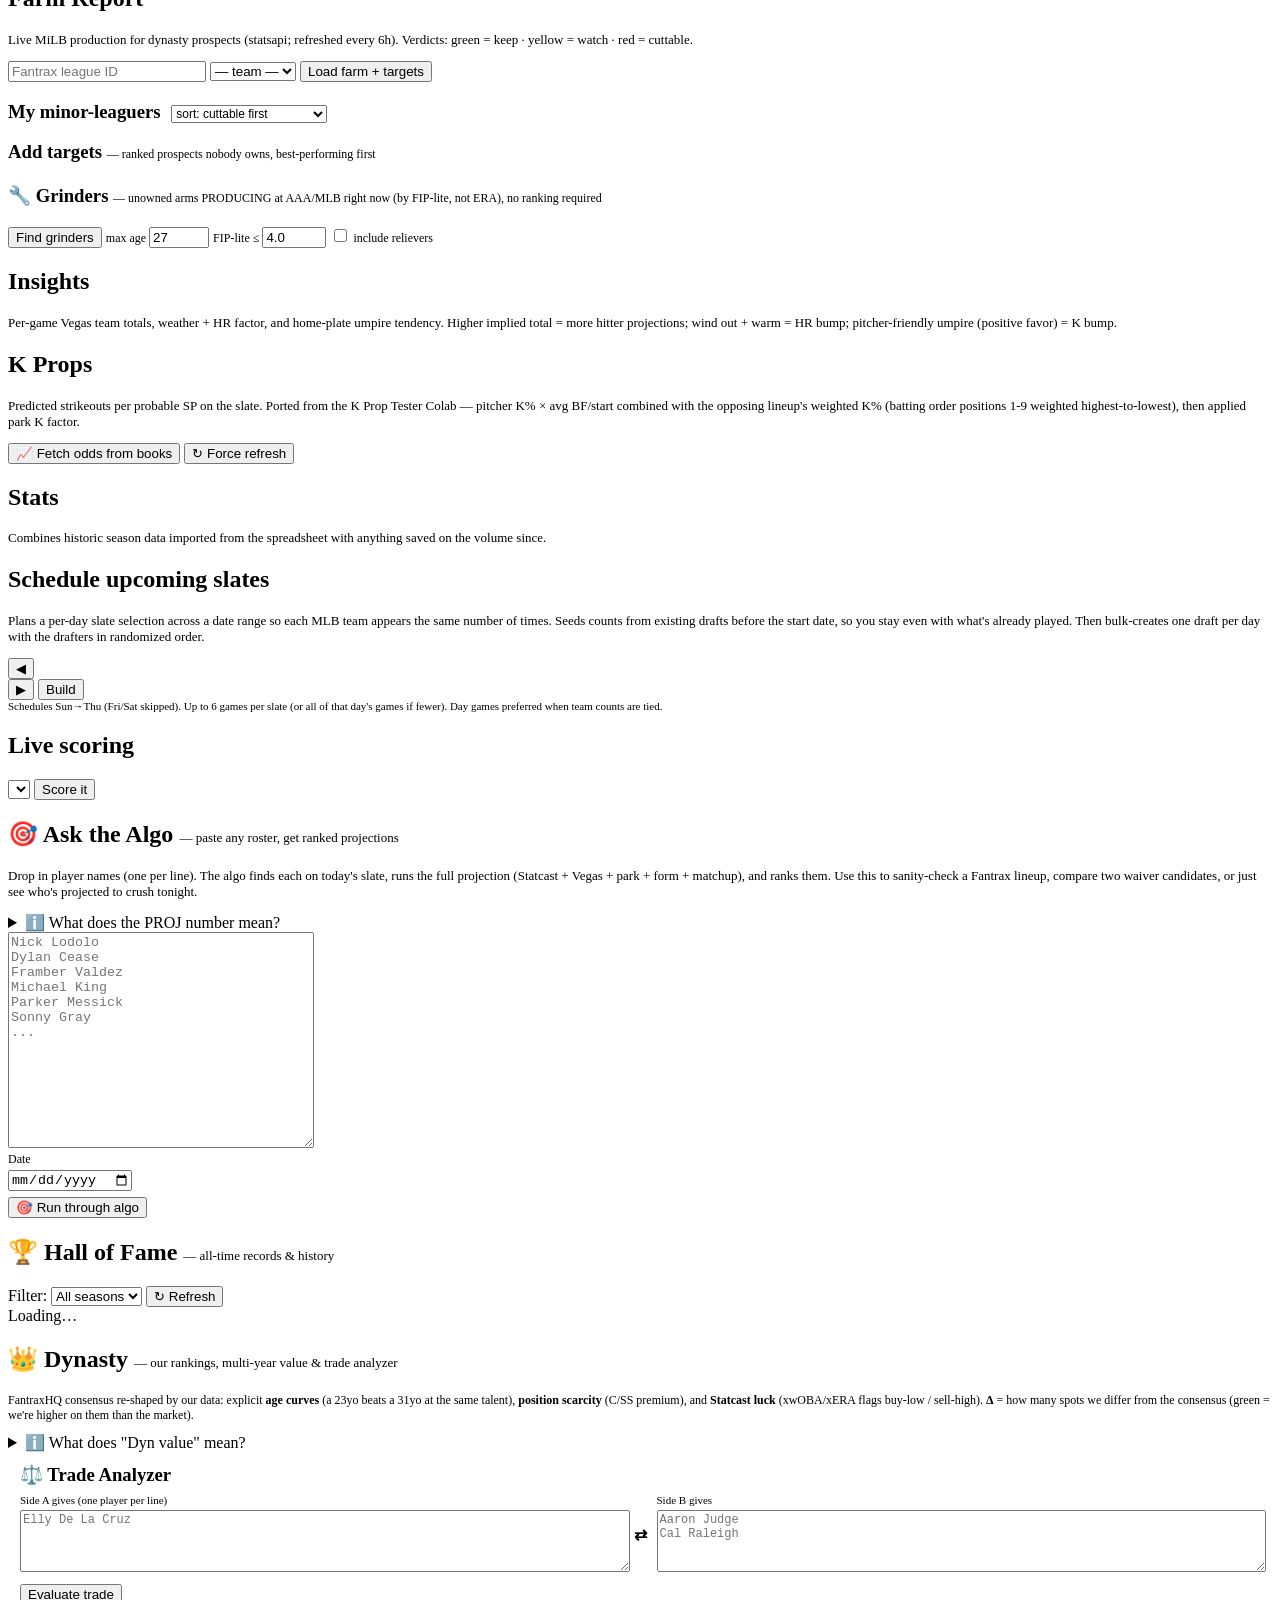
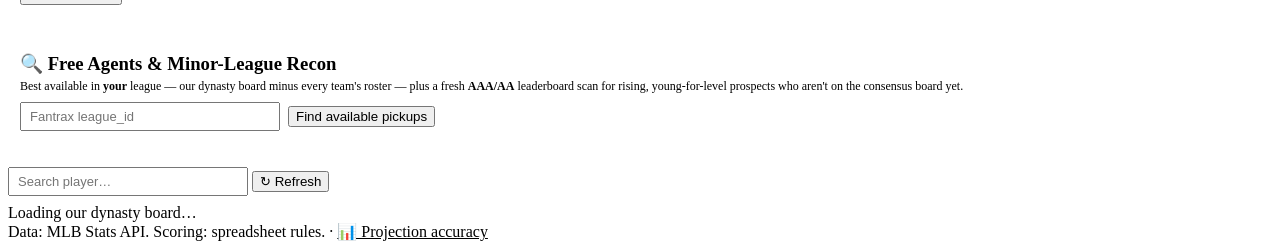
==== commit 9b0844b2: "feat(playoffs): reset-league endpoint + button (wipe managers/picks, keep odds)" ====
--- a/mlb_dfs/static/index.html
+++ b/mlb_dfs/static/index.html
@@ -324,6 +324,7 @@
         <button class="oct-sub" data-view="rosters">Rosters</button>
         <button class="oct-sub" data-view="standings">Standings</button>
         <button class="oct-sub" data-view="model">Odds model</button>
+        <button id="oct-reset" class="oct-sub" style="margin-left:auto;color:var(--bad);border-color:var(--bad);">🗑 Reset league</button>
         <span id="oct-status" class="muted" style="font-size:12px;"></span>
       </div>
       <div id="oct-main"></div>
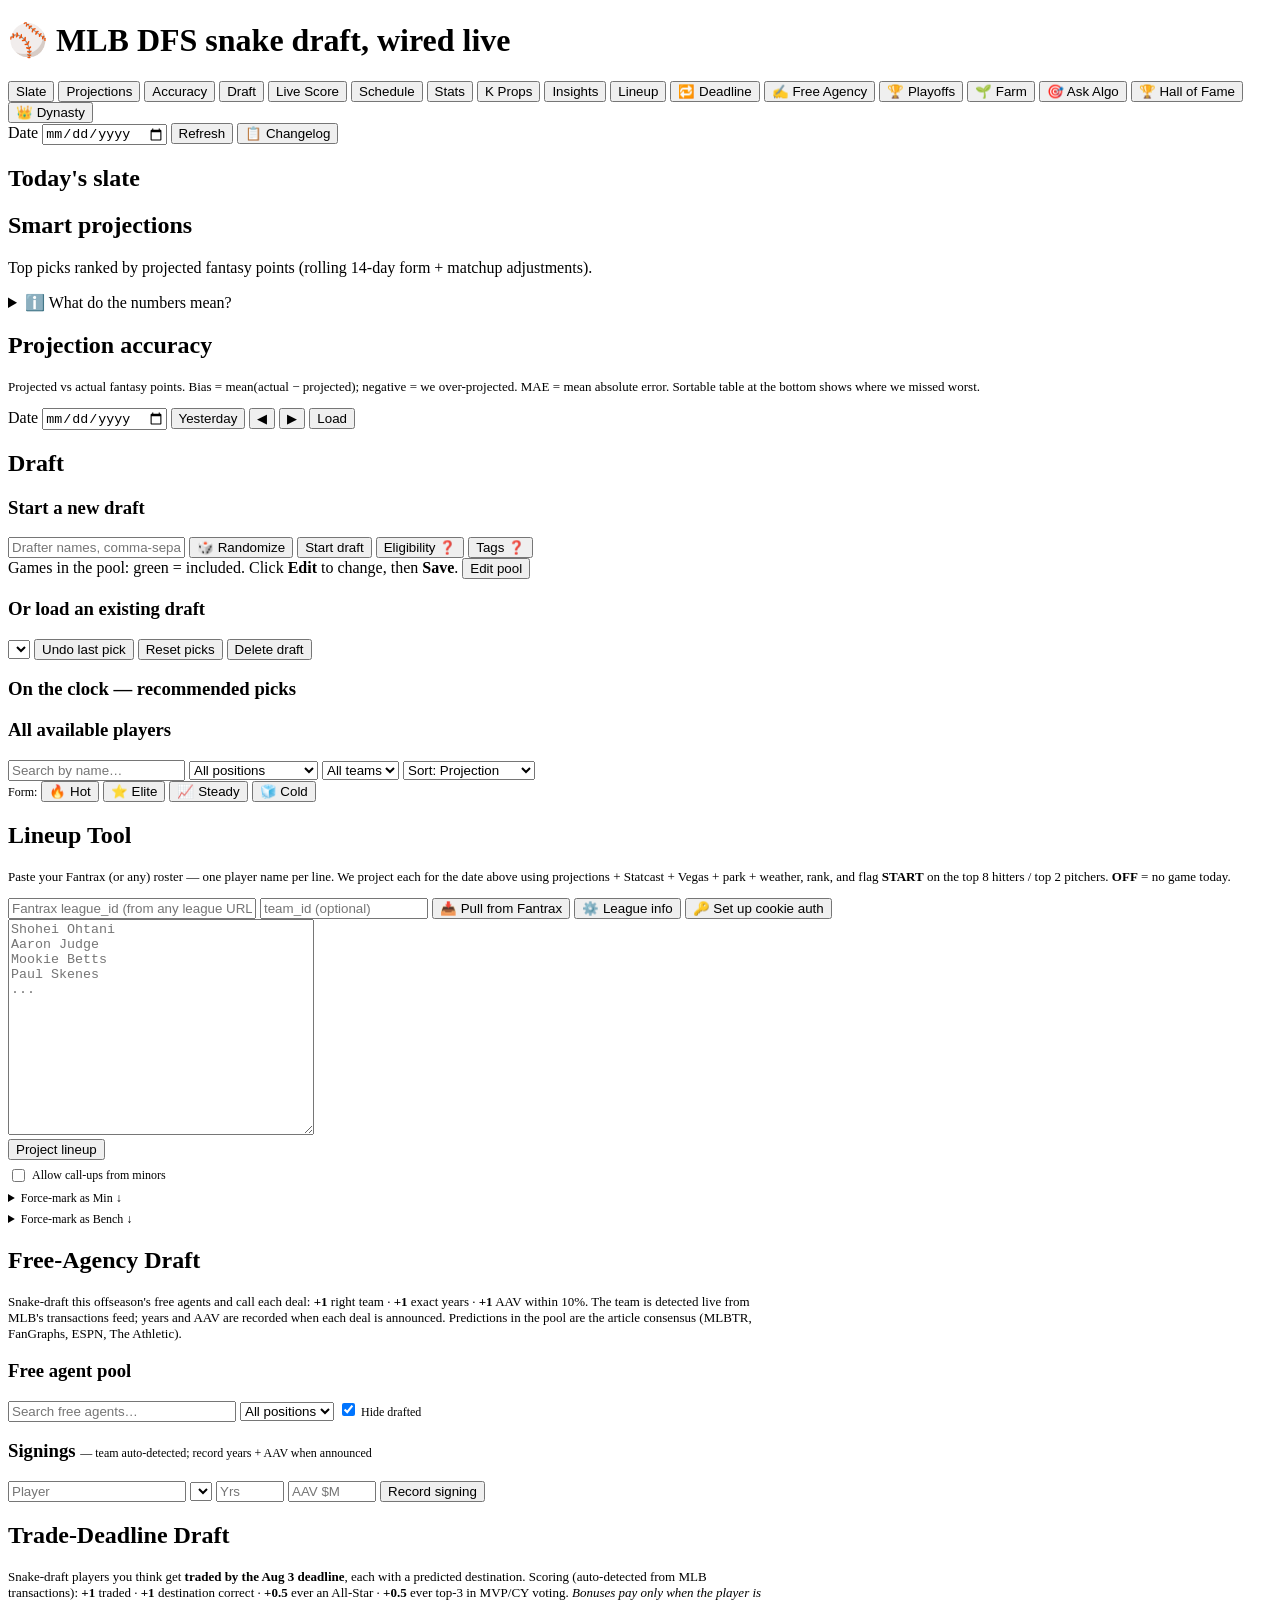
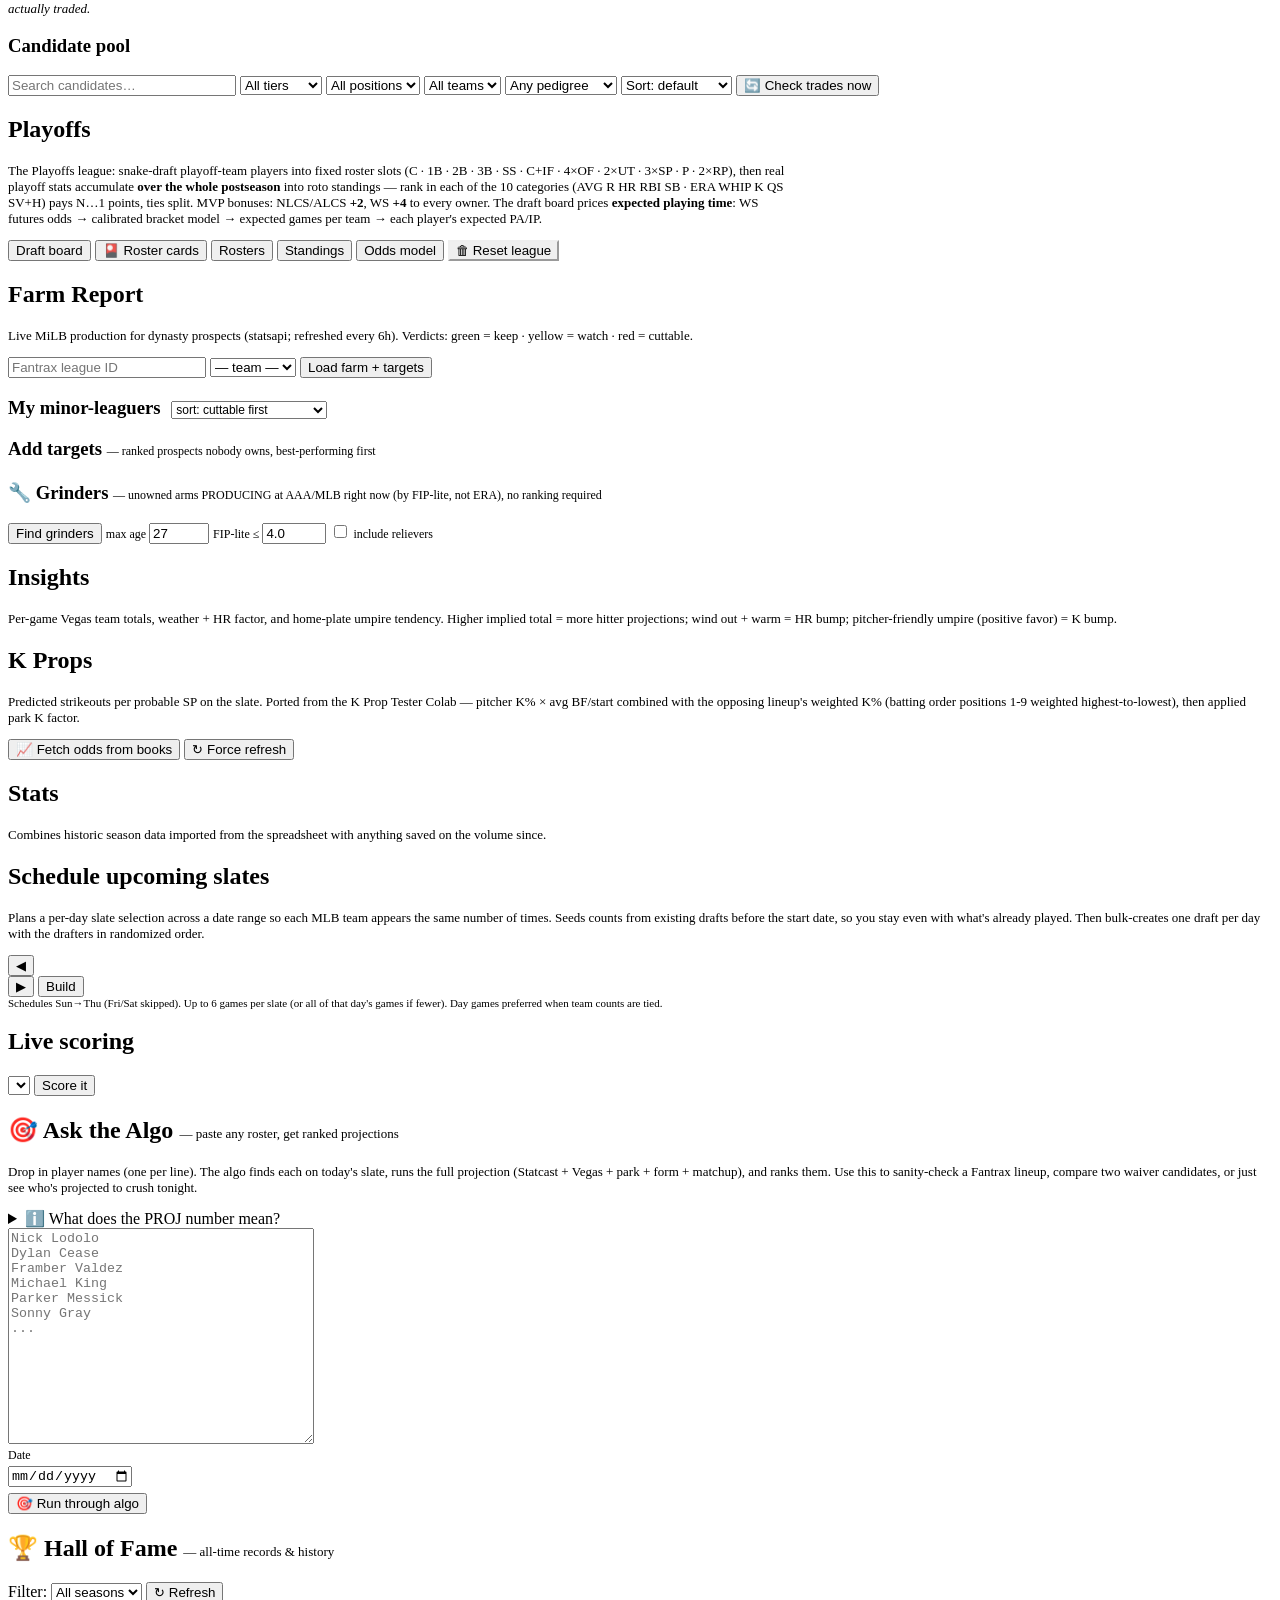
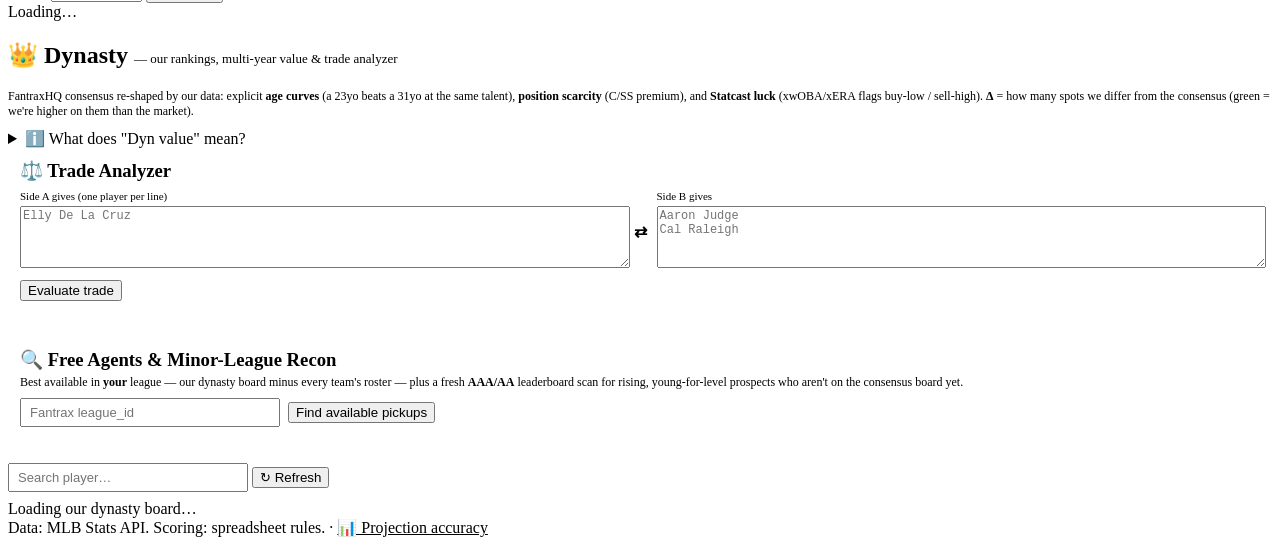
==== commit 7e8bf0ca: "feat: free-agency prediction draft Snake-draft upcoming free agents and predict team, years and AAV:" ====
--- a/mlb_dfs/static/index.html
+++ b/mlb_dfs/static/index.html
@@ -21,6 +21,7 @@
       <button data-tab="insights">Insights</button>
       <button data-tab="lineup">Lineup</button>
       <button data-tab="deadline">🔁 Deadline</button>
+      <button data-tab="fa">✍️ Free Agency</button>
       <button data-tab="playoffs">🏆 Playoffs</button>
       <button data-tab="farm">🌱 Farm</button>
       <button data-tab="ask">🎯 Ask Algo</button>
@@ -274,6 +275,38 @@
     </section>
 
 
+    <section id="tab-fa" class="tab">
+      <h2>Free-Agency Draft</h2>
+      <p class="muted" style="font-size:13px;max-width:780px;">
+        Snake-draft this offseason's free agents and call each deal: <b>+1</b> right team · <b>+1</b> exact years ·
+        <b>+1</b> AAV within 10%. The team is detected live from MLB's transactions feed; years and AAV are recorded
+        when each deal is announced. Predictions in the pool are the article consensus (MLBTR, FanGraphs, ESPN, The Athletic).
+      </p>
+      <div id="fa-setup" class="setup-row" style="display:none;">
+        <input id="fa-drafters" value="Meech,JL,Stock" style="width:220px;" />
+        <select id="fa-rounds"><option>6</option><option>8</option><option selected>10</option><option>12</option><option>15</option></select>
+        <button id="fa-create" class="btn-pick">Start free-agency draft (random order)</button>
+      </div>
+      <div id="fa-top"></div>
+      <h3 style="margin-top:18px;">Free agent pool <span class="muted" id="fa-pool-meta" style="font-weight:400;font-size:12px;"></span></h3>
+      <div class="setup-row">
+        <input id="fa-search" placeholder="Search free agents…" style="width:220px;" />
+        <select id="fa-pos"><option value="all">All positions</option><option>SP</option><option>RP</option><option>C</option><option>1B</option><option>2B</option><option>3B</option><option>SS</option><option>OF</option><option>DH</option></select>
+        <label style="font-size:12px;"><input type="checkbox" id="fa-hide" checked /> Hide drafted</label>
+      </div>
+      <div id="fa-pool"></div>
+      <h3 style="margin-top:18px;">Signings <span class="muted" style="font-weight:400;font-size:12px;">— team auto-detected; record years + AAV when announced</span></h3>
+      <div class="setup-row">
+        <input id="fa-sg-player" placeholder="Player" style="width:170px;" />
+        <select id="fa-sg-team"></select>
+        <input id="fa-sg-years" type="number" min="1" max="15" placeholder="Yrs" style="width:60px;" />
+        <input id="fa-sg-aav" type="number" step="0.1" placeholder="AAV $M" style="width:80px;" />
+        <button id="fa-sg-save" class="btn-pick">Record signing</button>
+        <span id="fa-sg-status" class="muted" style="font-size:12px;"></span>
+      </div>
+      <div id="fa-signings"></div>
+    </section>
+
     <section id="tab-deadline" class="tab">
       <h2>Trade-Deadline Draft</h2>
       <p class="muted" style="font-size:13px;max-width:760px;">
@@ -327,6 +360,11 @@
         <button id="oct-reset" class="oct-sub" style="margin-left:auto;color:var(--bad);border-color:var(--bad);">🗑 Reset league</button>
         <span id="oct-status" class="muted" style="font-size:12px;"></span>
       </div>
+      <div class="setup-row" id="oct-identity-row" style="display:none;">
+        <label style="font-size:13px;">🙋 You are: <select id="oct-identity" style="min-width:130px;"></select></label>
+        <span id="oct-identity-note" class="muted" style="font-size:12px;"></span>
+      </div>
+      <div id="oct-order" class="oct-order"></div>
       <div id="oct-main"></div>
     </section>
 
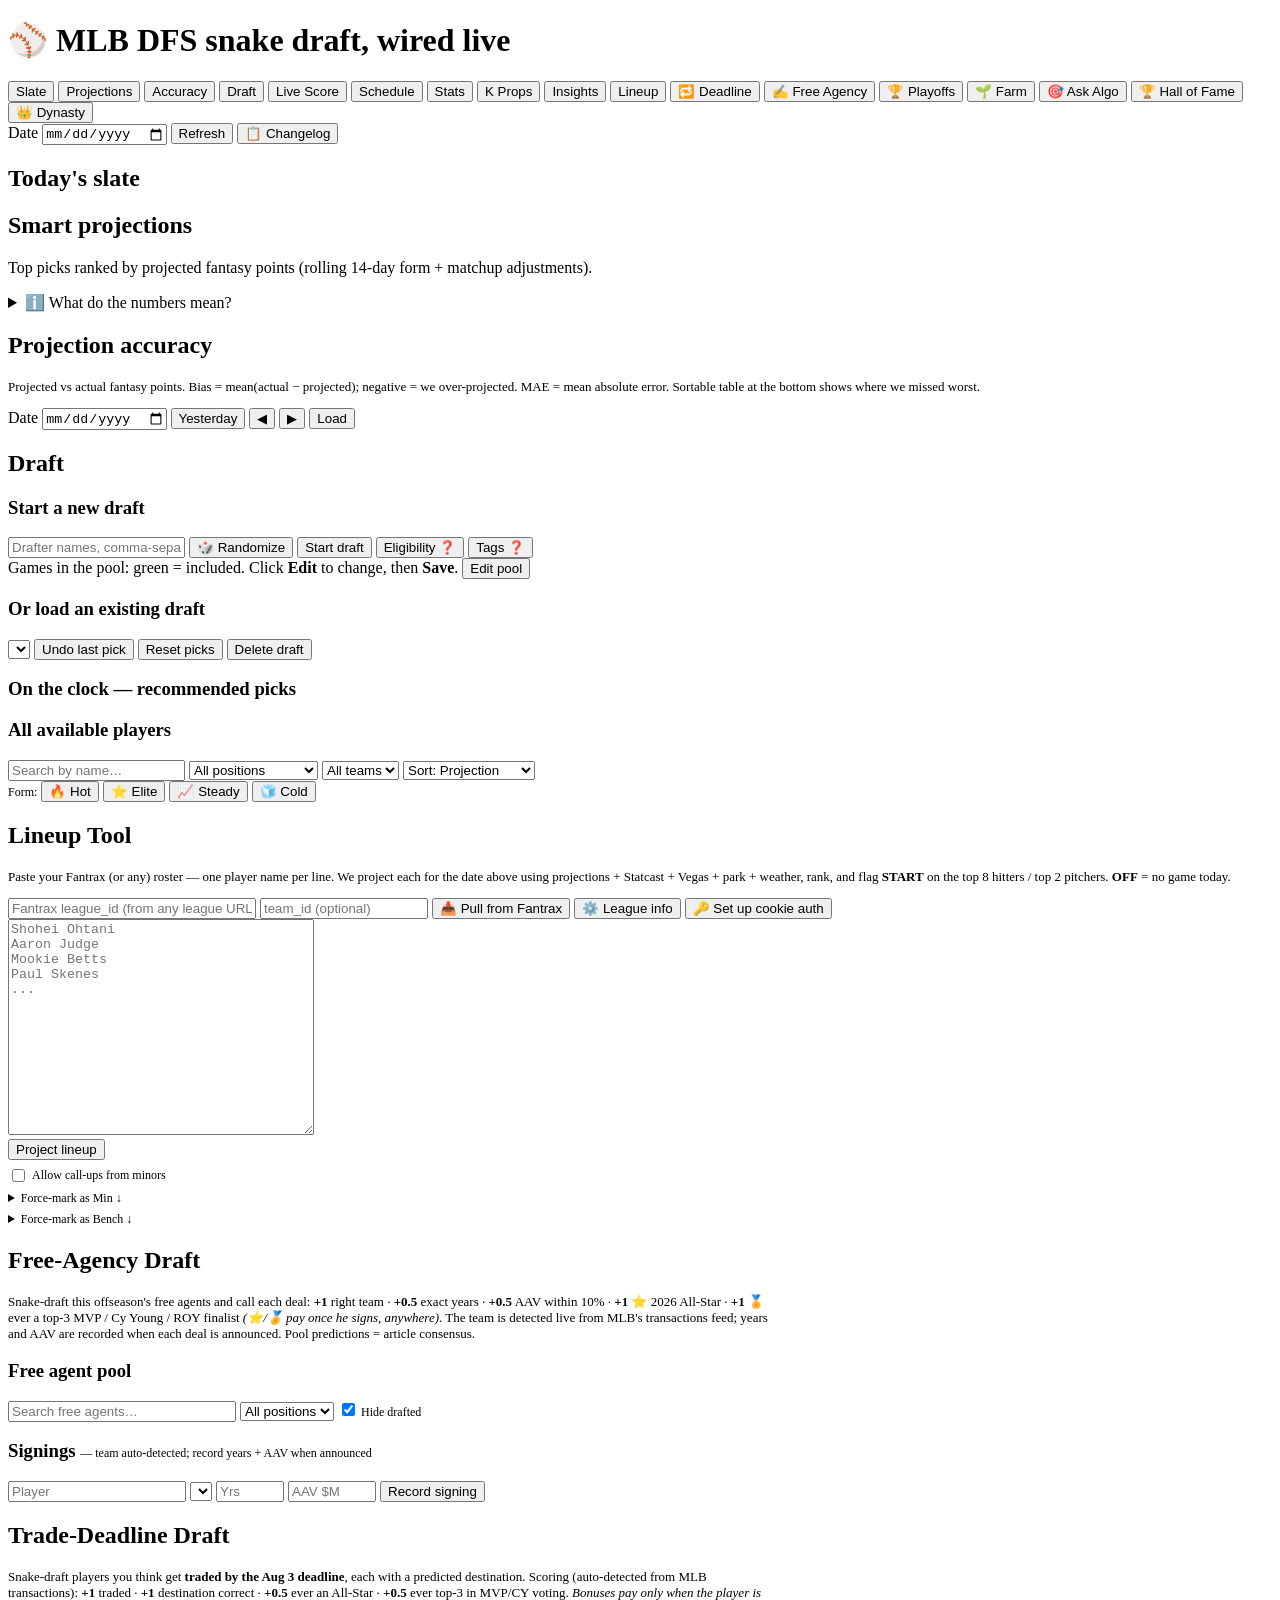
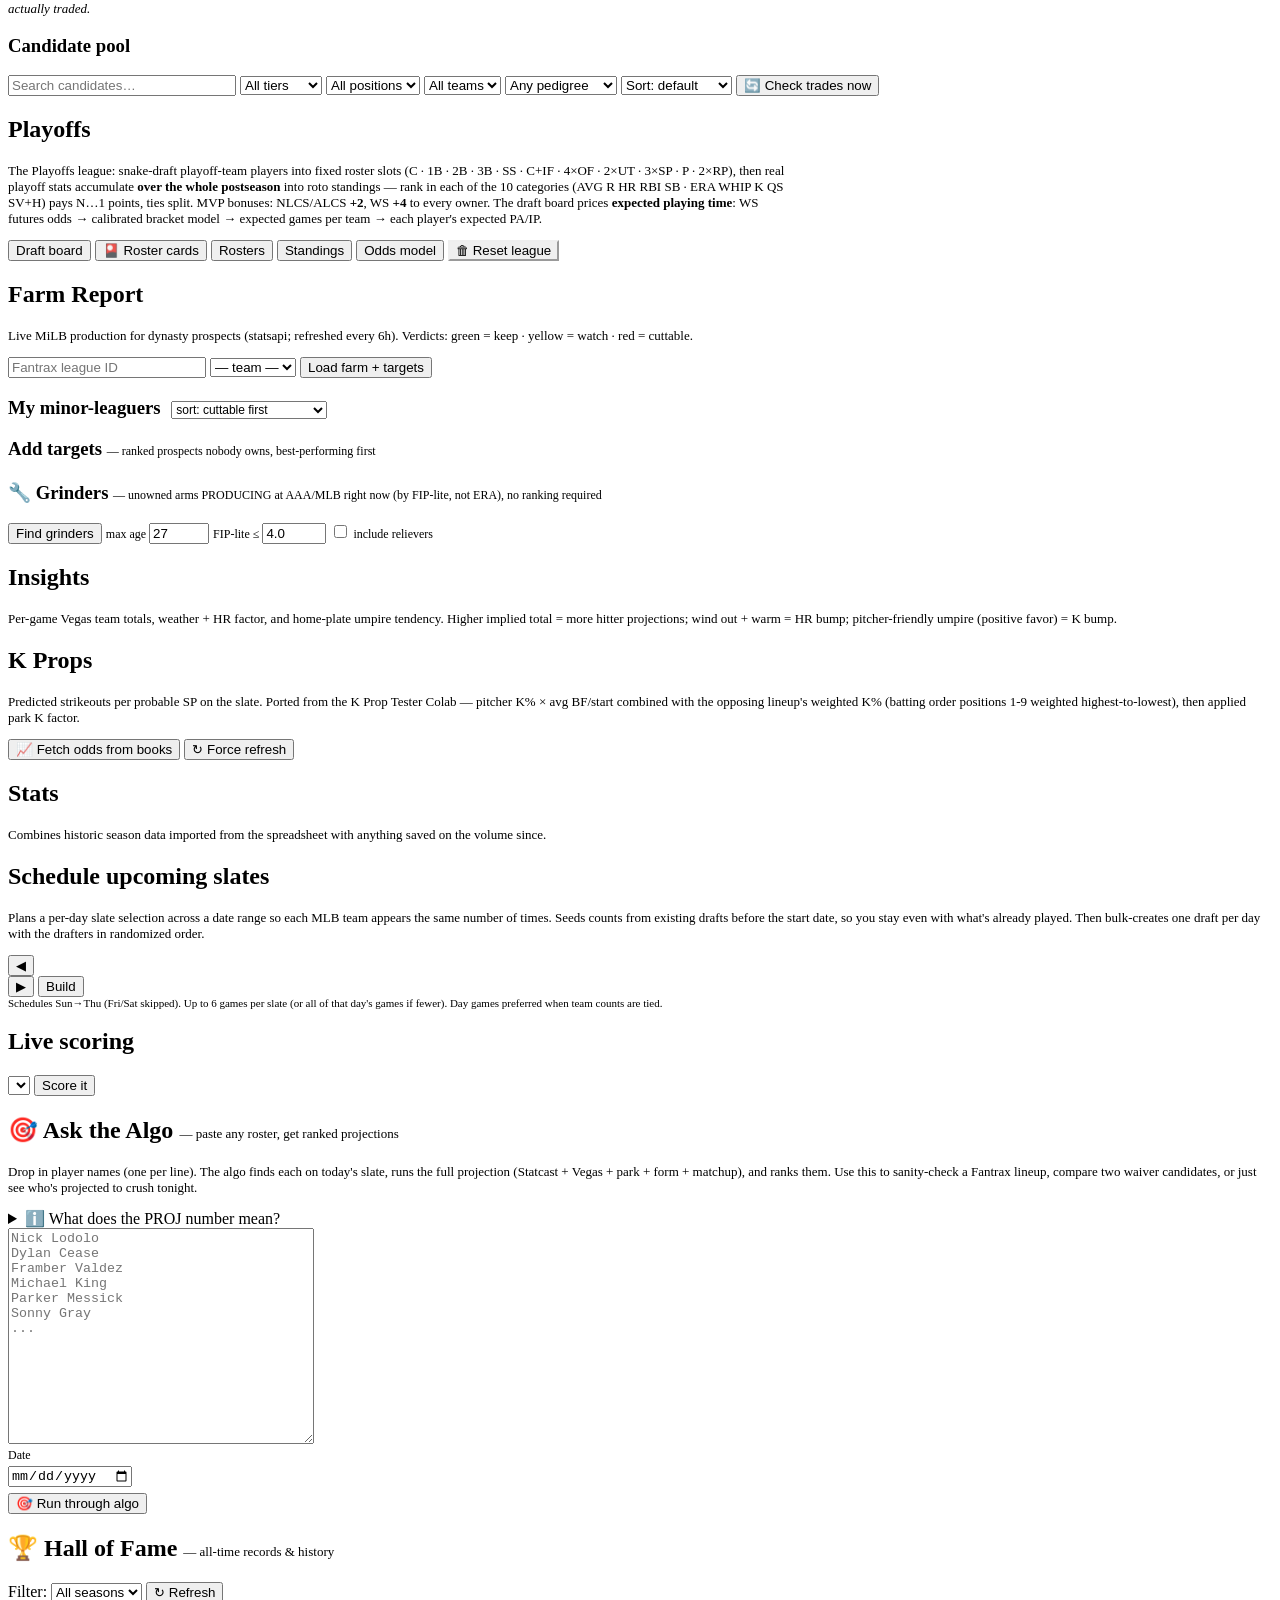
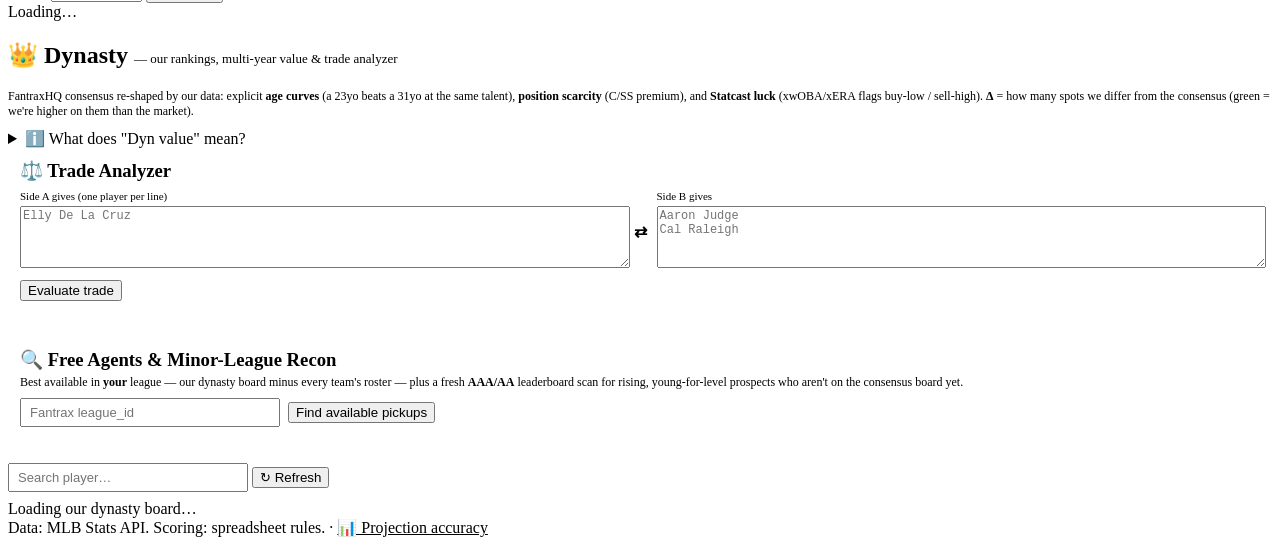
==== commit 262528ad: "feat(fa): league scoring — +1 team, +0.5 years, +0.5 AAV (10%), +1 2026 All-Star, +1 MVP/CY/ROY fina" ====
--- a/mlb_dfs/static/index.html
+++ b/mlb_dfs/static/index.html
@@ -278,9 +278,11 @@
     <section id="tab-fa" class="tab">
       <h2>Free-Agency Draft</h2>
       <p class="muted" style="font-size:13px;max-width:780px;">
-        Snake-draft this offseason's free agents and call each deal: <b>+1</b> right team · <b>+1</b> exact years ·
-        <b>+1</b> AAV within 10%. The team is detected live from MLB's transactions feed; years and AAV are recorded
-        when each deal is announced. Predictions in the pool are the article consensus (MLBTR, FanGraphs, ESPN, The Athletic).
+        Snake-draft this offseason's free agents and call each deal:
+        <b>+1</b> right team · <b>+0.5</b> exact years · <b>+0.5</b> AAV within 10% ·
+        <b>+1</b> ⭐ 2026 All-Star · <b>+1</b> 🏅 ever a top-3 MVP / Cy Young / ROY finalist
+        <i>(⭐/🏅 pay once he signs, anywhere)</i>. The team is detected live from MLB's transactions feed;
+        years and AAV are recorded when each deal is announced. Pool predictions = article consensus.
       </p>
       <div id="fa-setup" class="setup-row" style="display:none;">
         <input id="fa-drafters" value="Meech,JL,Stock" style="width:220px;" />
